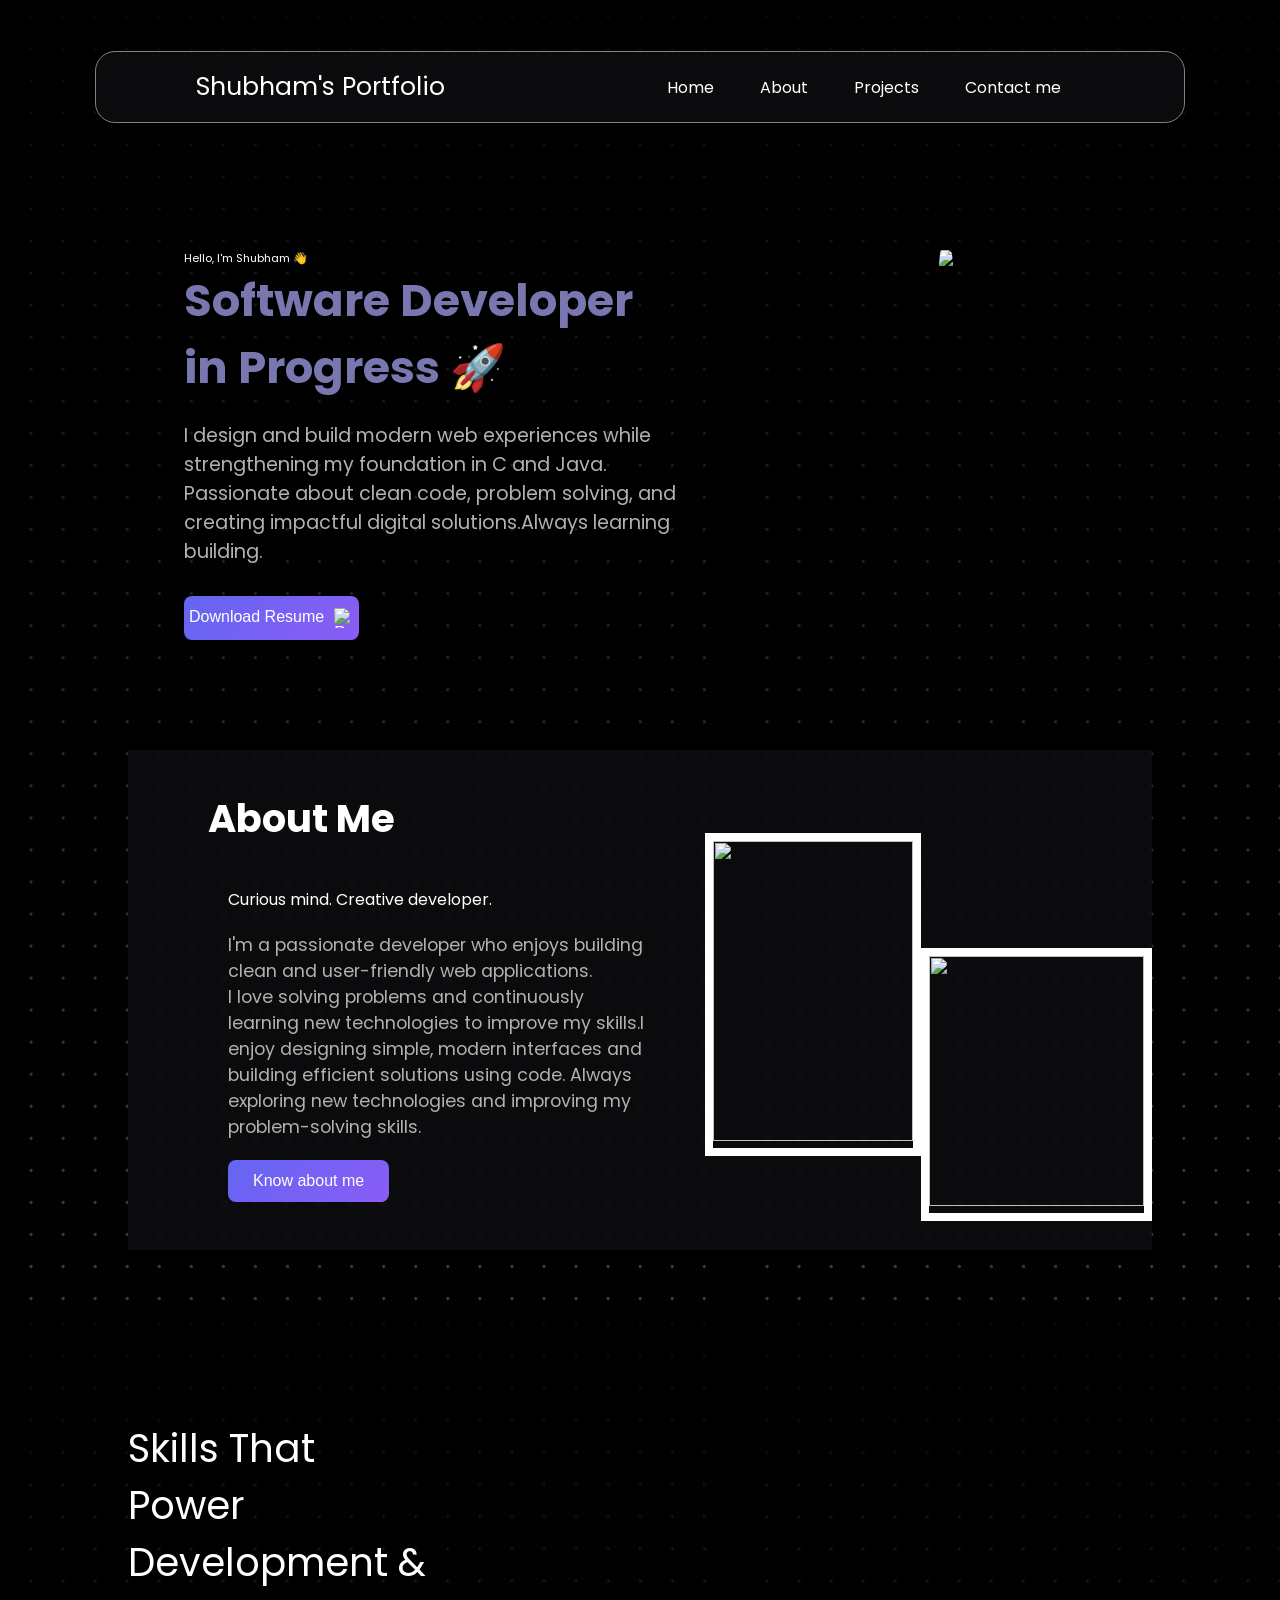
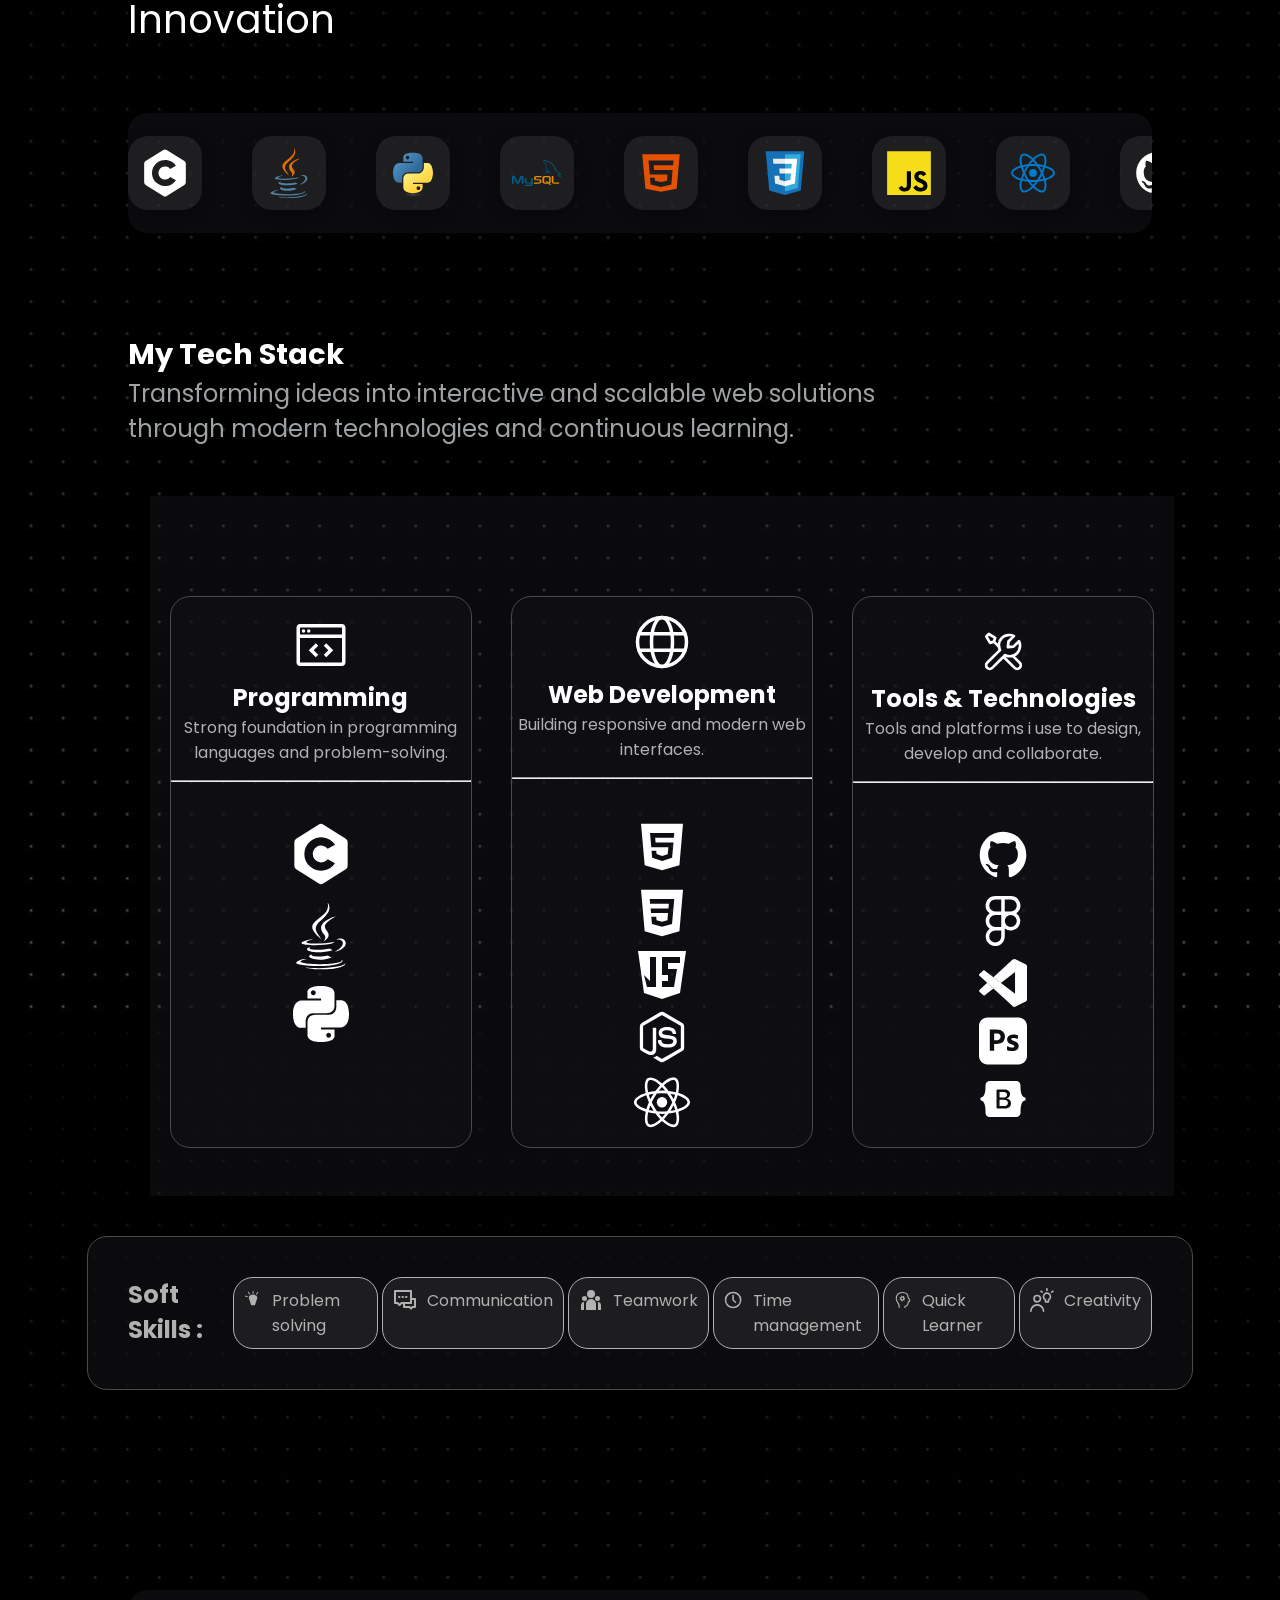
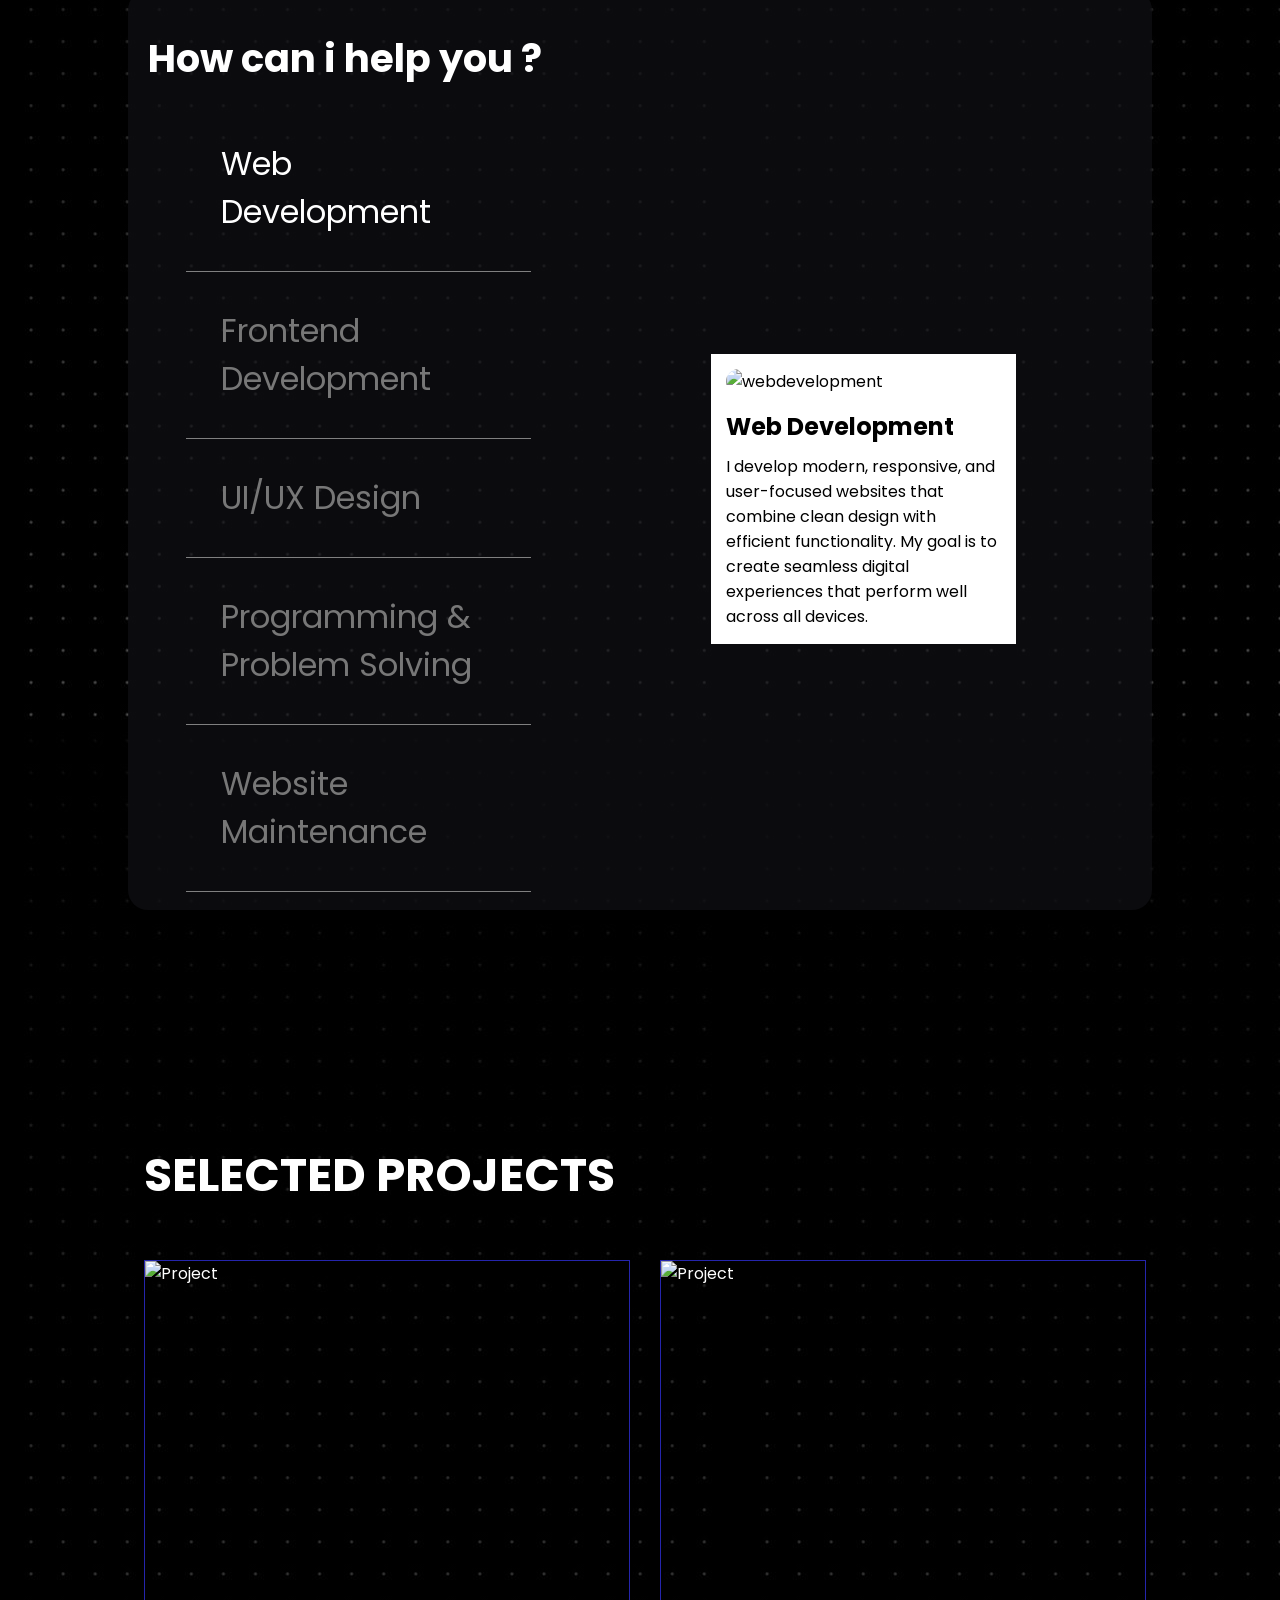
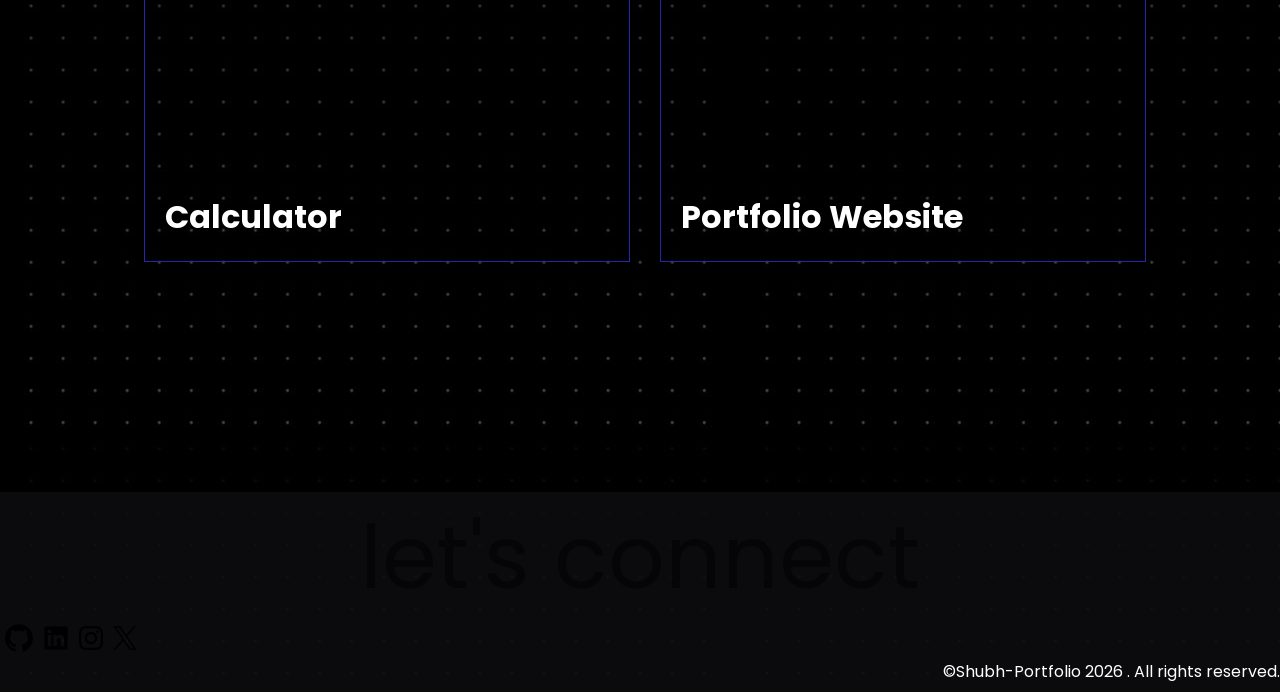
==== index.html @ 2db1d998 "Initial portfolio upload Added portfolio website files including HTML, CSS, JavaScript, images, proj" ====
<!DOCTYPE html>
<html lang="en">

<head>
    <meta charset="UTF-8">
    <meta name="viewport" content="width=device-width, initial-scale=1.0">
    <title>Shubh-Portfolio</title>
    <link rel="icon" type="image/x-icon" href="about_pic.png.jpeg" style="border-radius: 50%;">
    <link rel="preconnect" href="https://fonts.googleapis.com">
    <link rel="preconnect" href="https://fonts.gstatic.com" crossorigin>
    <link
        href="https://fonts.googleapis.com/css2?family=Cinzel:wght@400..900&family=Poppins:wght@400;700&family=Source+Code+Pro:ital,wght@0,200..900;1,200..900&display=swap"
        rel="stylesheet">
    <link rel="stylesheet" href="style.css">
    <script src="function.js"></script>
</head>

<body>
    <header>
        <nav>
            <div class="left">Shubham's Portfolio</div>
            <div class="right">
                <ul>
                    <li><a href="index.html">Home</a></li>
                    <li><a href="about.html">About</a></li>
                    <li><a href="index.html#projects">Projects</a></li>
                    <li><a href="contact_page.html">Contact me</a></li>
                </ul>

            </div>
        </nav>
    </header>
    <main>
        <section class="firstSection ">
            <div class="leftSection">
                <div class="signeture">Hello, I'm Shubham 👋</div>
                <div class="heading"><b>Software Developer in Progress 🚀</b></div>
                <div class="text">I design and build modern web experiences while strengthening my foundation in C and
                    Java.
                    Passionate about clean code, problem solving, and creating impactful digital solutions.Always
                    learning building.
                </div>
                <div>
                    <a href="Shubham Deep Kabi_Curriculum vitae.pdf" download class="resume-btn">                   
                    <div class="button"><button>Download Resume
                            <image src="assets/downlod.png" alt="Resume" style="height: 20px; width: 20px; margin-left: 10px;">
                        </button> </div></a>
                </div>
            </div>
            <div class="rightSection"><img src="assets/my pic.jpg" style="height: 300px; width: auto;">
            </div>

        </section>
        <section class="secondSection">
            <div class="leftsection2">
                <div class="About"><b>About Me</b></div>
                <div class="text1">Curious mind. Creative developer.</div>
                <div class="text2">I'm a passionate developer who enjoys building clean and user-friendly web
                    applications.<br>I love solving problems and continuously learning new technologies to improve my
                    skills.I enjoy designing simple, modern interfaces and building efficient solutions using code.
                    Always exploring new technologies and improving my problem-solving skills.
                </div>
                <div>
                    <div class="button2"><button><a href="about.html">Know about me</a></button></div>
                </div>
            </div>
            <div class="rightsection2">
                <div class="img">
                    <div class="img1">
                        <img src="assets/about 1.jpeg" style="height: 300px; width:200px;">
                    </div>
                    <div class="img2">
                        <img src="assets/about2.jpeg" style="height: 250px; width:215px;">
                    </div>
                </div>
            </div>
        </section>
        <section class="thirdSection">

            <div class="upper">
                Skills That Power Development & Innovation
            </div>
            <div class="skills">
                <section class="scroll-section">

                    <div class="scroll-track" id="scrollTrack">
                        <svg xmlns="http://www.w3.org/2000/svg" width="1em" height="1em" viewBox="0 0 24 24">
                            <path d="M0 0h24v24H0z" fill="none" />
                            <path fill="currentColor" fill-rule="evenodd"
                                d="M11.199.914a1.5 1.5 0 0 1 1.602 0l8.5 5.369A1.5 1.5 0 0 1 22 7.55v8.898a1.5 1.5 0 0 1-.699 1.268l-8.5 5.368a1.5 1.5 0 0 1-1.602 0l-8.5-5.368A1.5 1.5 0 0 1 2 16.449V7.55a1.5 1.5 0 0 1 .699-1.268zm1.722 14.096a3.14 3.14 0 0 0 1.583-1.08l2.746 1.57a6.283 6.283 0 1 1 0-7l-2.746 1.57a3.142 3.142 0 1 0-1.583 4.94"
                                clip-rule="evenodd" />
                        </svg>

                        <svg xmlns="http://www.w3.org/2000/svg" width="15%" height="70%" viewBox="0 0 256 346">
                            <path fill="#5382a1"
                                d="M82.554 267.473s-13.198 7.675 9.393 10.272c27.369 3.122 41.356 2.675 71.517-3.034c0 0 7.93 4.972 19.003 9.279c-67.611 28.977-153.019-1.679-99.913-16.517m-8.262-37.814s-14.803 10.958 7.805 13.296c29.236 3.016 52.324 3.263 92.276-4.43c0 0 5.526 5.602 14.215 8.666c-81.747 23.904-172.798 1.885-114.296-17.532" />
                            <path fill="#e76f00"
                                d="M143.942 165.515c16.66 19.18-4.377 36.44-4.377 36.44s42.301-21.837 22.874-49.183c-18.144-25.5-32.059-38.172 43.268-81.858c0 0-118.238 29.53-61.765 94.6" />
                            <path fill="#5382a1"
                                d="M233.364 295.442s9.767 8.047-10.757 14.273c-39.026 11.823-162.432 15.393-196.714.471c-12.323-5.36 10.787-12.8 18.056-14.362c7.581-1.644 11.914-1.337 11.914-1.337c-13.705-9.655-88.583 18.957-38.034 27.15c137.853 22.356 251.292-10.066 215.535-26.195M88.9 190.48s-62.771 14.91-22.228 20.323c17.118 2.292 51.243 1.774 83.03-.89c25.978-2.19 52.063-6.85 52.063-6.85s-9.16 3.923-15.787 8.448c-63.744 16.765-186.886 8.966-151.435-8.183c29.981-14.492 54.358-12.848 54.358-12.848m112.605 62.942c64.8-33.672 34.839-66.03 13.927-61.67c-5.126 1.066-7.411 1.99-7.411 1.99s1.903-2.98 5.537-4.27c41.37-14.545 73.187 42.897-13.355 65.647c0 .001 1.003-.895 1.302-1.697" />
                            <path fill="#e76f00"
                                d="M162.439.371s35.887 35.9-34.037 91.101c-56.071 44.282-12.786 69.53-.023 98.377c-32.73-29.53-56.75-55.526-40.635-79.72C111.395 74.612 176.918 57.393 162.439.37" />
                            <path fill="#5382a1"
                                d="M95.268 344.665c62.199 3.982 157.712-2.209 159.974-31.64c0 0-4.348 11.158-51.404 20.018c-53.088 9.99-118.564 8.824-157.399 2.421c.001 0 7.95 6.58 48.83 9.201" />
                        </svg>
                        <svg xmlns="http://www.w3.org/2000/svg" width="15%" height="70%" viewBox="0 0 128 128">
                            <linearGradient id="SVGtryZab8W" x1="70.252" x2="170.659" y1="1237.476" y2="1151.089"
                                gradientTransform="matrix(.563 0 0 -.568 -29.215 707.817)"
                                gradientUnits="userSpaceOnUse">
                                <stop offset="0" stop-color="#5a9fd4" />
                                <stop offset="1" stop-color="#306998" />
                            </linearGradient>
                            <linearGradient id="SVGe9yX9dAA" x1="209.474" x2="173.62" y1="1098.811" y2="1149.537"
                                gradientTransform="matrix(.563 0 0 -.568 -29.215 707.817)"
                                gradientUnits="userSpaceOnUse">
                                <stop offset="0" stop-color="#ffd43b" />
                                <stop offset="1" stop-color="#ffe873" />
                            </linearGradient>
                            <path fill="url(#SVGtryZab8W)"
                                d="M63.391 1.988c-4.222.02-8.252.379-11.8 1.007c-10.45 1.846-12.346 5.71-12.346 12.837v9.411h24.693v3.137H29.977c-7.176 0-13.46 4.313-15.426 12.521c-2.268 9.405-2.368 15.275 0 25.096c1.755 7.311 5.947 12.519 13.124 12.519h8.491V67.234c0-8.151 7.051-15.34 15.426-15.34h24.665c6.866 0 12.346-5.654 12.346-12.548V15.833c0-6.693-5.646-11.72-12.346-12.837c-4.244-.706-8.645-1.027-12.866-1.008M50.037 9.557c2.55 0 4.634 2.117 4.634 4.721c0 2.593-2.083 4.69-4.634 4.69c-2.56 0-4.633-2.097-4.633-4.69c-.001-2.604 2.073-4.721 4.633-4.721"
                                transform="translate(0 10.26)" />
                            <path fill="url(#SVGe9yX9dAA)"
                                d="M91.682 28.38v10.966c0 8.5-7.208 15.655-15.426 15.655H51.591c-6.756 0-12.346 5.783-12.346 12.549v23.515c0 6.691 5.818 10.628 12.346 12.547c7.816 2.297 15.312 2.713 24.665 0c6.216-1.801 12.346-5.423 12.346-12.547v-9.412H63.938v-3.138h37.012c7.176 0 9.852-5.005 12.348-12.519c2.578-7.735 2.467-15.174 0-25.096c-1.774-7.145-5.161-12.521-12.348-12.521h-9.268zM77.809 87.927c2.561 0 4.634 2.097 4.634 4.692c0 2.602-2.074 4.719-4.634 4.719c-2.55 0-4.633-2.117-4.633-4.719c0-2.595 2.083-4.692 4.633-4.692"
                                transform="translate(0 10.26)" />
                            <radialGradient id="SVGda693d3X" cx="1825.678" cy="444.45" r="26.743"
                                gradientTransform="matrix(0 -.24 -1.055 0 532.979 557.576)"
                                gradientUnits="userSpaceOnUse">
                                <stop offset="0" stop-color="#b8b8b8" stop-opacity="0.498" />
                                <stop offset="1" stop-color="#7f7f7f" stop-opacity="0" />
                            </radialGradient>
                            <path fill="url(#SVGda693d3X)"
                                d="M97.309 119.597c0 3.543-14.816 6.416-33.091 6.416c-18.276 0-33.092-2.873-33.092-6.416s14.815-6.417 33.092-6.417c18.275 0 33.091 2.872 33.091 6.417"
                                opacity="0.444" />
                        </svg>
                        <svg xmlns="http://www.w3.org/2000/svg" width="15%" height="70%" viewBox="0 0 128 128">
                            <path fill="#00618a"
                                d="M0 91.313h4.242V74.566l6.566 14.598c.773 1.77 1.832 2.391 3.914 2.391s3.098-.621 3.871-2.391l6.566-14.598v16.746h4.242V74.594c0-1.633-.652-2.422-2-2.828c-3.223-1.004-5.383-.137-6.363 2.039l-6.441 14.41l-6.238-14.41c-.937-2.176-3.14-3.043-6.359-2.039c-1.348.406-2 1.195-2 2.828zM32.93 77.68h4.238v9.227c-.039.5.16 1.676 2.484 1.715h9.223V77.633h4.25c.02 0-.008 14.984-.008 15.047c.023 3.695-4.582 4.496-6.707 4.559H33.02v-2.852l13.414-.004c2.73-.285 2.406-1.645 2.406-2.098v-1.113h-9.012c-4.195-.039-6.863-1.871-6.898-3.977c-.004-.191.09-9.422 0-9.516zm0 0" />
                            <path fill="#e48e00"
                                d="M56.391 91.313h12.195c1.426 0 2.813-.301 3.914-.816c1.836-.84 2.73-1.984 2.73-3.48v-3.098c0-1.223-1.016-2.367-3.016-3.125c-1.059-.41-2.367-.625-3.629-.625h-5.141c-1.711 0-2.527-.516-2.73-1.656c-.039-.137-.039-.246-.039-.383V76.2c0-.109 0-.219.039-.355c.203-.867.652-1.113 2.16-1.25l.41-.027h12.109v-2.824H63.488c-1.711 0-2.609.109-3.426.352c-2.527.789-3.629 2.039-3.629 4.215v2.473c0 1.902 2.16 3.535 5.789 3.914l1.223.055h4.406c.164 0 .324 0 .449.027c1.344.109 1.914.355 2.324.844c.211.195.332.473.324.758v2.477c0 .297-.203.68-.609 1.004c-.367.328-.98.543-1.793.598l-.449.027H56.391zm45.297-4.922c0 2.91 2.164 4.539 6.523 4.867l1.227.055h11.051v-2.828h-11.133c-2.488 0-3.426-.625-3.426-2.121V71.738h-4.238V86.39zm-23.75.148V76.457c0-2.559 1.801-4.113 5.355-4.602a8 8 0 0 1 1.145-.082h8.047c.41 0 .777.027 1.188.082c3.555.488 5.352 2.043 5.352 4.602v10.082c0 2.078-.762 3.188-2.523 3.914l4.18 3.77h-4.926l-3.379-3.051l-3.402.215H84.44a9.2 9.2 0 0 1-2.492-.352c-2.699-.734-4.008-2.152-4.008-4.496zm4.578-.246c0 .137.039.273.082.438c.246 1.172 1.348 1.824 3.023 1.824h3.852l-3.539-3.195h4.926l3.086 2.789c.57-.305.941-.766 1.074-1.363c.039-.137.039-.273.039-.41v-9.668c0-.109 0-.246-.039-.383c-.246-1.09-1.348-1.715-2.984-1.715h-6.414c-1.879 0-3.105.816-3.105 2.098zm0 0" />
                            <path fill="#00618a"
                                d="M124.219 67.047c-2.605-.07-4.598.172-6.301.891c-.484.203-1.258.207-1.336.813c.266.281.309.699.52 1.039c.406.66 1.094 1.539 1.707 2l2.074 1.484c1.273.777 2.699 1.223 3.93 2c.723.461 1.441 1.039 2.148 1.559c.348.254.582.656 1.039.816v-.074c-.238-.305-.301-.723-.52-1.039l-.965-.965c-.941-1.25-2.137-2.348-3.41-3.262c-1.016-.727-3.281-1.711-3.707-2.891l-.074-.074c.719-.078 1.563-.34 2.223-.516c1.117-.301 2.113-.223 3.262-.52l1.559-.449v-.293c-.582-.598-.996-1.387-1.633-1.93c-1.656-1.41-3.469-2.824-5.336-4.004c-1.035-.652-2.312-1.074-3.41-1.629c-.367-.187-1.016-.281-1.262-.594c-.574-.734-.887-1.664-1.332-2.52l-2.668-5.633c-.562-1.285-.93-2.555-1.633-3.707c-3.363-5.535-6.988-8.875-12.602-12.156c-1.191-.699-2.633-.973-4.148-1.332l-2.449-.148c-.496-.211-1.012-.82-1.48-1.113c-1.859-1.176-6.629-3.73-8.008-.371c-.867 2.121 1.301 4.191 2.078 5.266c.543.754 1.242 1.598 1.629 2.445c.258.555.301 1.113.52 1.703c.539 1.453 1.008 3.031 1.707 4.375c.352.68.738 1.395 1.184 2c.273.371.742.539.816 1.113c-.457.641-.484 1.633-.742 2.445c-1.16 3.652-.723 8.191.965 10.898c.516.828 1.734 2.609 3.41 1.926c1.465-.598 1.137-2.445 1.555-4.078c.098-.367.039-.641.223-.887v.074l1.336 2.668c.988 1.59 2.738 3.25 4.223 4.371c.773.582 1.379 1.59 2.375 1.93V68.6h-.074c-.195-.297-.496-.422-.742-.664c-.582-.57-1.227-1.277-1.703-1.93c-1.352-1.832-2.547-3.84-3.633-5.93c-.52-.996-.973-2.098-1.41-3.113c-.168-.391-.164-.984-.516-1.184c-.48.742-1.187 1.344-1.559 2.223c-.594 1.402-.668 3.117-.891 4.891l-.148.074c-1.031-.25-1.395-1.312-1.777-2.223c-.973-2.305-1.152-6.02-.297-8.672c.219-.687 1.219-2.852.813-3.484c-.191-.633-.828-1-1.184-1.484a11.7 11.7 0 0 1-1.187-2.074c-.793-1.801-1.164-3.816-2-5.633c-.398-.871-1.074-1.75-1.629-2.523c-.617-.855-1.305-1.484-1.781-2.52c-.168-.367-.398-.957-.148-1.336c.078-.254.195-.359.445-.441c.43-.332 1.629.109 2.074.293c1.191.496 2.184.965 3.191 1.633c.48.32.969.941 1.555 1.113h.668c1.043.238 2.211.07 3.188.367c1.723.523 3.27 1.34 4.668 2.227c4.273 2.695 7.766 6.535 10.156 11.117c.387.738.551 1.441.891 2.223c.684 1.578 1.543 3.203 2.223 4.746s1.34 3.094 2.297 4.375c.504.672 2.453 1.031 3.336 1.406c.621.262 1.637.535 2.223.891c1.125.676 2.211 1.48 3.266 2.223c.523.375 2.141 1.188 2.223 1.855zM91.082 38.805a5.3 5.3 0 0 0-1.332.148v.074h.074c.258.535.715.879 1.035 1.336l.742 1.555l.074-.07c.461-.324.668-.844.668-1.633c-.187-.195-.211-.437-.371-.668c-.211-.309-.621-.48-.891-.742zm0 0" />
                        </svg>
                        <svg xmlns="http://www.w3.org/2000/svg" width="15%" height="80%" viewBox="0 0 32 32">
                            <path fill="#e65100"
                                d="m4 4l2 22l10 2l10-2l2-22Zm19.72 7H11.28l.29 3h11.86l-.802 9.335L15.99 25l-6.635-1.646L8.93 19h3.02l.19 2l3.86.77l3.84-.77l.29-4H8.84L8 8h16Z" />
                        </svg>
                        <svg xmlns="http://www.w3.org/2000/svg" width="15%" height="80%" viewBox="0 0 32 32">
                            <path fill="#1572b6" d="M5.902 27.201L3.656 2h24.688l-2.249 25.197L15.985 30z" />
                            <path fill="#33a9dc" d="m16 27.858l8.17-2.265l1.922-21.532H16z" />
                            <path fill="#fff" d="M16 13.191h4.09l.282-3.165H16V6.935h7.75l-.074.829l-.759 8.518H16z" />
                            <path fill="#ebebeb"
                                d="m16.019 21.218l-.014.004l-3.442-.93l-.22-2.465H9.24l.433 4.853l6.331 1.758l.015-.004z" />
                            <path fill="#fff"
                                d="m19.827 16.151l-.372 4.139l-3.447.93v3.216l6.336-1.756l.047-.522l.537-6.007z" />
                            <path fill="#ebebeb"
                                d="M16.011 6.935v3.091H8.545l-.062-.695l-.141-1.567l-.074-.829zM16 13.191v3.091h-3.399l-.062-.695l-.14-1.567l-.074-.829z" />
                        </svg>
                        <svg xmlns="http://www.w3.org/2000/svg" width="15%" height="80%" viewBox="0 0 32 32">
                            <path fill="#f5de19" d="M2 2h28v28H2z" />
                            <path
                                d="M20.809 23.875a2.87 2.87 0 0 0 2.6 1.6c1.09 0 1.787-.545 1.787-1.3c0-.9-.716-1.222-1.916-1.747l-.658-.282c-1.9-.809-3.16-1.822-3.16-3.964c0-1.973 1.5-3.476 3.853-3.476a3.89 3.89 0 0 1 3.742 2.107L25 18.128A1.79 1.79 0 0 0 23.311 17a1.145 1.145 0 0 0-1.259 1.128c0 .789.489 1.109 1.618 1.6l.658.282c2.236.959 3.5 1.936 3.5 4.133c0 2.369-1.861 3.667-4.36 3.667a5.06 5.06 0 0 1-4.795-2.691Zm-9.295.228c.413.733.789 1.353 1.693 1.353c.864 0 1.41-.338 1.41-1.653v-8.947h2.631v8.982c0 2.724-1.6 3.964-3.929 3.964a4.085 4.085 0 0 1-3.947-2.4Z" />
                        </svg>
                        <svg xmlns="http://www.w3.org/2000/svg" width="15%" height="80%" viewBox="0 0 32 32">
                            <circle cx="16" cy="15.974" r="2.5" fill="#007acc" />
                            <path fill="#007acc"
                                d="M16 21.706a28.4 28.4 0 0 1-8.88-1.2a11.3 11.3 0 0 1-3.657-1.958A3.54 3.54 0 0 1 2 15.974c0-1.653 1.816-3.273 4.858-4.333A28.8 28.8 0 0 1 16 10.293a28.7 28.7 0 0 1 9.022 1.324a11.4 11.4 0 0 1 3.538 1.866A3.4 3.4 0 0 1 30 15.974c0 1.718-2.03 3.459-5.3 4.541a28.8 28.8 0 0 1-8.7 1.191m0-10.217a28 28 0 0 0-8.749 1.282c-2.8.977-4.055 2.313-4.055 3.2c0 .928 1.349 2.387 4.311 3.4A27.2 27.2 0 0 0 16 20.51a27.6 27.6 0 0 0 8.325-1.13C27.4 18.361 28.8 16.9 28.8 15.974a2.33 2.33 0 0 0-1.01-1.573a10.2 10.2 0 0 0-3.161-1.654A27.5 27.5 0 0 0 16 11.489" />
                            <path fill="#007acc"
                                d="M10.32 28.443a2.64 2.64 0 0 1-1.336-.328c-1.432-.826-1.928-3.208-1.327-6.373a28.8 28.8 0 0 1 3.4-8.593a28.7 28.7 0 0 1 5.653-7.154a11.4 11.4 0 0 1 3.384-2.133a3.4 3.4 0 0 1 2.878 0c1.489.858 1.982 3.486 1.287 6.859a28.8 28.8 0 0 1-3.316 8.133a28.4 28.4 0 0 1-5.476 7.093a11.3 11.3 0 0 1-3.523 2.189a4.9 4.9 0 0 1-1.624.307m1.773-14.7a28 28 0 0 0-3.26 8.219c-.553 2.915-.022 4.668.75 5.114c.8.463 2.742.024 5.1-2.036a27.2 27.2 0 0 0 5.227-6.79a27.6 27.6 0 0 0 3.181-7.776c.654-3.175.089-5.119-.713-5.581a2.33 2.33 0 0 0-1.868.089A10.2 10.2 0 0 0 17.5 6.9a27.5 27.5 0 0 0-5.4 6.849Z" />
                            <path fill="#007acc"
                                d="M21.677 28.456c-1.355 0-3.076-.82-4.868-2.361a28.8 28.8 0 0 1-5.747-7.237a28.7 28.7 0 0 1-3.374-8.471a11.4 11.4 0 0 1-.158-4A3.4 3.4 0 0 1 8.964 3.9c1.487-.861 4.01.024 6.585 2.31a28.8 28.8 0 0 1 5.39 6.934a28.4 28.4 0 0 1 3.41 8.287a11.3 11.3 0 0 1 .137 4.146a3.54 3.54 0 0 1-1.494 2.555a2.6 2.6 0 0 1-1.315.324m-9.58-10.2a28 28 0 0 0 5.492 6.929c2.249 1.935 4.033 2.351 4.8 1.9c.8-.465 1.39-2.363.782-5.434A27.2 27.2 0 0 0 19.9 13.74a27.6 27.6 0 0 0-5.145-6.64c-2.424-2.152-4.39-2.633-5.191-2.169a2.33 2.33 0 0 0-.855 1.662a10.2 10.2 0 0 0 .153 3.565a27.5 27.5 0 0 0 3.236 8.1Z" />
                        </svg>

                        <svg xmlns="http://www.w3.org/2000/svg" width="15%" height="80%" viewBox="0 0 24 24">
                            <path fill="currentColor"
                                d="M12 2A10 10 0 0 0 2 12c0 4.42 2.87 8.17 6.84 9.5c.5.08.66-.23.66-.5v-1.69c-2.77.6-3.36-1.34-3.36-1.34c-.46-1.16-1.11-1.47-1.11-1.47c-.91-.62.07-.6.07-.6c1 .07 1.53 1.03 1.53 1.03c.87 1.52 2.34 1.07 2.91.83c.09-.65.35-1.09.63-1.34c-2.22-.25-4.55-1.11-4.55-4.92c0-1.11.38-2 1.03-2.71c-.1-.25-.45-1.29.1-2.64c0 0 .84-.27 2.75 1.02c.79-.22 1.65-.33 2.5-.33s1.71.11 2.5.33c1.91-1.29 2.75-1.02 2.75-1.02c.55 1.35.2 2.39.1 2.64c.65.71 1.03 1.6 1.03 2.71c0 3.82-2.34 4.66-4.57 4.91c.36.31.69.92.69 1.85V21c0 .27.16.59.67.5C19.14 20.16 22 16.42 22 12A10 10 0 0 0 12 2" />
                        </svg>
                        <svg xmlns="http://www.w3.org/2000/svg" width="15%" height="70%" viewBox="0 0 32 32">
                            <path d="M0 0h32v32H0z" fill="none" />
                            <path fill="#8bc34a"
                                d="M16 20.003v2h4a2 2 0 0 0 2-2v-2a2 2 0 0 0-2-2h-2v-2h4v-2h-4a2 2 0 0 0-2 2v2a2 2 0 0 0 2 2h2v2Z" />
                            <path fill="#8bc34a"
                                d="m16 3.003l-12 7v14l4 2h6v-13.5a.5.5 0 0 0-.5-.5h-1a.5.5 0 0 0-.5.5v11.5H8l-2-1.034V11.15l10-5.833l10 5.833v11.703l-10 5.833l-1.745-1.022L13 29.253l3 1.75l12-7v-14Z" />
                        </svg>

                        <svg xmlns="http://www.w3.org/2000/svg" width="15%" height="7p0%" viewBox="0 0 128 128">
                            <mask id="SVGescYAbDI" width="128" height="128" x="0" y="0" maskUnits="userSpaceOnUse"
                                style="mask-type:alpha">
                                <path fill="#fff" fill-rule="evenodd"
                                    d="M90.767 127.126a7.97 7.97 0 0 0 6.35-.244l26.353-12.681a8 8 0 0 0 4.53-7.209V21.009a8 8 0 0 0-4.53-7.21L97.117 1.12a7.97 7.97 0 0 0-9.093 1.548l-50.45 46.026L15.6 32.013a5.33 5.33 0 0 0-6.807.302l-7.048 6.411a5.335 5.335 0 0 0-.006 7.888L20.796 64L1.74 81.387a5.336 5.336 0 0 0 .006 7.887l7.048 6.411a5.33 5.33 0 0 0 6.807.303l21.974-16.68l50.45 46.025a8 8 0 0 0 2.743 1.793Zm5.252-92.183L57.74 64l38.28 29.058V34.943Z"
                                    clip-rule="evenodd" />
                            </mask>
                            <g mask="url(#SVGescYAbDI)">
                                <path fill="#0065a9"
                                    d="M123.471 13.82L97.097 1.12A7.97 7.97 0 0 0 88 2.668L1.662 81.387a5.333 5.333 0 0 0 .006 7.887l7.052 6.411a5.33 5.33 0 0 0 6.811.303l103.971-78.875c3.488-2.646 8.498-.158 8.498 4.22v-.306a8 8 0 0 0-4.529-7.208Z" />
                                <g filter="url(#SVGUBw6ic8w)">
                                    <path fill="#007acc"
                                        d="m123.471 114.181l-26.374 12.698A7.97 7.97 0 0 1 88 125.333L1.662 46.613a5.333 5.333 0 0 1 .006-7.887l7.052-6.411a5.33 5.33 0 0 1 6.811-.303l103.971 78.874c3.488 2.647 8.498.159 8.498-4.219v.306a8 8 0 0 1-4.529 7.208" />
                                </g>
                                <g filter="url(#SVGg9RgH3Uo)">
                                    <path fill="#1f9cf0"
                                        d="M97.098 126.882A7.98 7.98 0 0 1 88 125.333c2.952 2.952 8 .861 8-3.314V5.98c0-4.175-5.048-6.266-8-3.313a7.98 7.98 0 0 1 9.098-1.549L123.467 13.8A8 8 0 0 1 128 21.01v85.982a8 8 0 0 1-4.533 7.21z" />
                                </g>
                                <path fill="url(#SVGpqCa3cMW)" fill-rule="evenodd"
                                    d="M90.69 127.126a7.97 7.97 0 0 0 6.349-.244l26.353-12.681a8 8 0 0 0 4.53-7.21V21.009a8 8 0 0 0-4.53-7.21L97.039 1.12a7.97 7.97 0 0 0-9.093 1.548l-50.45 46.026l-21.974-16.68a5.33 5.33 0 0 0-6.807.302l-7.048 6.411a5.336 5.336 0 0 0-.006 7.888L20.718 64L1.662 81.386a5.335 5.335 0 0 0 .006 7.888l7.048 6.411a5.33 5.33 0 0 0 6.807.303l21.975-16.681l50.45 46.026a8 8 0 0 0 2.742 1.793m5.252-92.184L57.662 64l38.28 29.057z"
                                    clip-rule="evenodd" opacity="0.25" />
                            </g>
                            <defs>
                                <filter id="SVGUBw6ic8w" width="144.744" height="113.408" x="-8.411" y="22.594"
                                    color-interpolation-filters="sRGB" filterUnits="userSpaceOnUse">
                                    <feFlood flood-opacity="0" result="BackgroundImageFix" />
                                    <feColorMatrix in="SourceAlpha" result="hardAlpha"
                                        values="0 0 0 0 0 0 0 0 0 0 0 0 0 0 0 0 0 0 127 0" />
                                    <feOffset />
                                    <feGaussianBlur stdDeviation="4.167" />
                                    <feColorMatrix values="0 0 0 0 0 0 0 0 0 0 0 0 0 0 0 0 0 0 0.25 0" />
                                    <feBlend in2="BackgroundImageFix" mode="overlay" result="effect1_dropShadow_1_36" />
                                    <feBlend in="SourceGraphic" in2="effect1_dropShadow_1_36" result="shape" />
                                </filter>
                                <filter id="SVGg9RgH3Uo" width="56.667" height="144.007" x="79.667" y="-8.004"
                                    color-interpolation-filters="sRGB" filterUnits="userSpaceOnUse">
                                    <feFlood flood-opacity="0" result="BackgroundImageFix" />
                                    <feColorMatrix in="SourceAlpha" result="hardAlpha"
                                        values="0 0 0 0 0 0 0 0 0 0 0 0 0 0 0 0 0 0 127 0" />
                                    <feOffset />
                                    <feGaussianBlur stdDeviation="4.167" />
                                    <feColorMatrix values="0 0 0 0 0 0 0 0 0 0 0 0 0 0 0 0 0 0 0.25 0" />
                                    <feBlend in2="BackgroundImageFix" mode="overlay" result="effect1_dropShadow_1_36" />
                                    <feBlend in="SourceGraphic" in2="effect1_dropShadow_1_36" result="shape" />
                                </filter>
                                <linearGradient id="SVGpqCa3cMW" x1="63.922" x2="63.922" y1=".33" y2="127.67"
                                    gradientUnits="userSpaceOnUse">
                                    <stop stop-color="#fff" />
                                    <stop offset="1" stop-color="#fff" stop-opacity="0" />
                                </linearGradient>
                            </defs>
                        </svg>
                        <svg xmlns="http://www.w3.org/2000/svg" width="15%" height="80%" viewBox="0 0 32 32">
                            <path fill="#f4511e" d="M12 4h4v8h-4a4 4 0 0 1-4-4a4 4 0 0 1 4-4" />
                            <path fill="#ff8a65" d="M20 12h-4V4h4a4 4 0 0 1 4 4a4 4 0 0 1-4 4" />
                            <rect width="8" height="8" x="16" y="12" fill="#29b6f6" rx="4"
                                transform="rotate(180 20 16)" />
                            <path fill="#7c4dff" d="M12 12h4v8h-4a4 4 0 0 1-4-4a4 4 0 0 1 4-4" />
                            <path fill="#00e676" d="M12 20h4v4a4 4 0 0 1-4 4a4 4 0 0 1-4-4a4 4 0 0 1 4-4" />
                        </svg>
                        <svg xmlns="http://www.w3.org/2000/svg" width="15%" height="80%" viewBox="0 0 128 128">
                            <path fill="#001e36"
                                d="M22.667 1.6h82.666C117.867 1.6 128 11.733 128 24.267v79.466c0 12.534-10.133 22.667-22.667 22.667H22.667C10.133 126.4 0 116.267 0 103.733V24.267C0 11.733 10.133 1.6 22.667 1.6" />
                            <path fill="#31a8ff"
                                d="M45.867 33.333c-1.6 0-3.2 0-4.853.054c-1.654.053-3.201.053-4.641.107c-1.44.053-2.773.053-4.053.106c-1.227.053-2.08.053-2.987.053c-.373 0-.533.213-.533.587v54.88c0 .48.213.694.64.694h10.347c.373-.054.64-.374.586-.747v-17.12c1.013 0 1.76 0 2.294.053c.533.053 1.386.053 2.666.053c4.374 0 8.374-.48 12-1.813c3.467-1.28 6.454-3.52 8.587-6.507q3.2-4.48 3.2-11.36c0-2.4-.426-4.693-1.226-6.933A17 17 0 0 0 64 39.36a19.05 19.05 0 0 0-7.147-4.374c-2.987-1.12-6.613-1.653-10.986-1.653m1.19 10.505c1.9.036 3.75.368 5.476 1.068c1.547.587 2.827 1.654 3.734 3.04a8.8 8.8 0 0 1 1.227 4.748c0 2.346-.534 4.16-1.654 5.493c-1.174 1.333-2.667 2.347-4.373 2.827c-1.974.64-4.054.959-6.134.959h-2.827c-.64 0-1.332-.053-2.079-.106v-17.92c.373-.054 1.12-.107 2.187-.053c1.013-.054 2.239-.054 3.626-.054q.41-.01.817-.002m44.73 2.723c-3.787 0-6.934.586-9.44 1.866c-2.293 1.067-4.267 2.773-5.6 4.906c-1.173 1.974-1.814 4.16-1.814 6.454a11.45 11.45 0 0 0 1.227 5.44a13.8 13.8 0 0 0 4.054 4.533a32.6 32.6 0 0 0 7.573 3.84c2.613 1.013 4.373 1.813 5.227 2.506c.853.694 1.28 1.387 1.28 2.134c0 .96-.587 1.867-1.44 2.24c-.96.48-2.4.747-4.427.747c-2.133 0-4.267-.267-6.294-.8a22.8 22.8 0 0 1-6.613-2.613c-.16-.107-.32-.16-.48-.053c-.16.106-.213.319-.213.479v9.28c-.053.427.213.8.587 1.013a21.5 21.5 0 0 0 5.44 1.707c2.4.48 4.799.693 7.252.693c3.84 0 7.041-.586 9.654-1.706c2.4-.96 4.48-2.613 5.973-4.747a12.4 12.4 0 0 0 2.08-7.093a11.5 11.5 0 0 0-1.226-5.493c-1.014-1.814-2.454-3.307-4.214-4.427a38.6 38.6 0 0 0-8.213-3.894a49 49 0 0 1-3.787-1.76c-.693-.373-1.333-.853-1.813-1.44c-.32-.427-.533-.906-.533-1.386s.16-1.013.426-1.44c.374-.533.96-.907 1.653-1.067c1.014-.266 2.134-.427 3.2-.374c2.027 0 4 .267 5.974.694c1.814.373 3.52.96 5.12 1.814c.213.106.48.106.96 0a.66.66 0 0 0 .267-.534v-8.693c0-.214-.054-.427-.107-.64c-.107-.213-.32-.427-.533-.48A18.8 18.8 0 0 0 98.4 47.04a46 46 0 0 0-6.613-.48z" />
                        </svg>
                        <svg xmlns="http://www.w3.org/2000/svg" width="5%" height="90%" viewBox="0 0 128 128">
                            <path d="M0 0h128v128H0z" fill="none" />
                            <defs>
                                <linearGradient id="SVGog8GhbrR" x1="76.079" x2="523.48" y1="10.798" y2="365.95"
                                    gradientTransform="translate(1.11 14.613)scale(.24566)"
                                    gradientUnits="userSpaceOnUse">
                                    <stop offset="0" stop-color="#9013fe" />
                                    <stop offset="1" stop-color="#6610f2" />
                                </linearGradient>
                                <linearGradient id="SVGgmyambZz" x1="193.51" x2="293.51" y1="109.74" y2="278.87"
                                    gradientTransform="translate(0 52)" gradientUnits="userSpaceOnUse">
                                    <stop offset="0" stop-color="#fff" />
                                    <stop offset="1" stop-color="#f1e5fc" />
                                </linearGradient>
                                <filter id="SVGljEujZNk" width="197" height="249" x="161.9" y="135.46"
                                    color-interpolation-filters="sRGB" filterUnits="userSpaceOnUse">
                                    <feFlood flood-opacity="0" result="BackgroundImageFix" />
                                    <feColorMatrix in="SourceAlpha"
                                        values="0 0 0 0 0 0 0 0 0 0 0 0 0 0 0 0 0 0 127 0" />
                                    <feOffset dy="4" />
                                    <feGaussianBlur stdDeviation="8" />
                                    <feColorMatrix values="0 0 0 0 0 0 0 0 0 0 0 0 0 0 0 0 0 0 0.15 0" />
                                    <feBlend in2="BackgroundImageFix" result="effect1_dropShadow" />
                                    <feBlend in="SourceGraphic" in2="effect1_dropShadow" result="shape" />
                                </filter>
                            </defs>
                            <path fill="url(#SVGog8GhbrR)"
                                d="M14.985 27.712c-.237-6.815 5.072-13.099 12.249-13.099h73.54c7.177 0 12.486 6.284 12.249 13.099c-.228 6.546.068 15.026 2.202 21.94c2.141 6.936 5.751 11.319 11.664 11.883v6.387c-5.913.564-9.523 4.947-11.664 11.883c-2.134 6.914-2.43 15.394-2.202 21.94c.237 6.815-5.072 13.098-12.249 13.098h-73.54c-7.177 0-12.486-6.284-12.249-13.098c.228-6.546-.068-15.026-2.203-21.94c-2.14-6.935-5.76-11.319-11.673-11.883v-6.387c5.913-.563 9.533-4.947 11.673-11.883c2.135-6.914 2.43-15.394 2.203-21.94" />
                            <path fill="url(#SVGgmyambZz)"
                                d="M267.1 364.46c47.297 0 75.798-23.158 75.798-61.355c0-28.873-20.336-49.776-50.532-53.085v-1.203c22.185-3.609 39.594-24.211 39.594-47.219c0-32.783-25.882-54.138-65.322-54.138h-88.74v217zm-54.692-189.48h45.911c24.958 0 39.131 11.128 39.131 31.279c0 21.505-16.484 33.535-46.372 33.535h-38.67zm0 161.96v-71.431h45.602c32.661 0 49.608 12.03 49.608 35.49c0 23.459-16.484 35.941-47.605 35.941z"
                                filter="url(#SVGljEujZNk)" transform="translate(1.494 2.203)scale(.24566)" />
                        </svg>

                    </div>
                </section>
            </div>
        </section>
        <section class="s-1st">
            <div class=s-heading>
                <h1 class="skill-title">My Tech Stack</h1>
            </div>
            <div class="s-subheading">
                <p>
                    Transforming ideas into interactive and scalable web solutions through modern technologies and
                    continuous learning.
                </p>

            </div>
        </section>
        <section class="s-2nd">
            <div class="s-box1">
                <div class="program">
                    <svg xmlns="http://www.w3.org/2000/svg" width="3.5em" height="3.5em" viewBox="0 0 32 32">
                        <path d="M0 0h32v32H0z" fill="none" />
                        <path fill="currentColor"
                            d="m20.17 19l-2.59 2.59L19 23l4-4l-4-4l-1.42 1.41zm-8.34 0l2.59-2.59L13 15l-4 4l4 4l1.42-1.41z" />
                        <circle cx="9" cy="8" r="1" fill="currentColor" />
                        <circle cx="6" cy="8" r="1" fill="currentColor" />
                        <path fill="currentColor"
                            d="M28 4H4c-1.103 0-2 .898-2 2v20c0 1.103.897 2 2 2h24c1.103 0 2-.897 2-2V6c0-1.102-.897-2-2-2m0 2v4H4V6zM4 26V12h24v14z" />
                    </svg>
                    <h2>
                        Programming
                    </h2>
                    <p>
                        Strong foundation in programming languages and problem-solving.
                    </p>
                    <hr>
                </div>
                <div class="s-program">
                    <svg xmlns="http://www.w3.org/2000/svg" width="4em" height="4em" viewBox="0 0 24 24">
                        <path d="M0 0h24v24H0z" fill="none" />
                        <path fill="currentColor" fill-rule="evenodd"
                            d="M11.199.914a1.5 1.5 0 0 1 1.602 0l8.5 5.369A1.5 1.5 0 0 1 22 7.55v8.898a1.5 1.5 0 0 1-.699 1.268l-8.5 5.368a1.5 1.5 0 0 1-1.602 0l-8.5-5.368A1.5 1.5 0 0 1 2 16.449V7.55a1.5 1.5 0 0 1 .699-1.268zm1.722 14.096a3.14 3.14 0 0 0 1.583-1.08l2.746 1.57a6.283 6.283 0 1 1 0-7l-2.746 1.57a3.142 3.142 0 1 0-1.583 4.94"
                            clip-rule="evenodd" />
                    </svg>
                    <svg xmlns="http://www.w3.org/2000/svg" width="5em" height="5em" viewBox="0 0 24 24">
                        <path d="M0 0h24v24H0z" fill="none" />
                        <path fill="currentColor"
                            d="M15.347 14.228c.355-.258.904-.484.904-.484s-1.485.258-3 .42c-1.84.096-3.808.16-4.808 0C6.088 13.84 9.7 12.97 9.7 12.97s-1.42-.097-3.194.774c-2 .968 5.13 1.42 8.84.484m-3.29-1.29c-.775-1.678-3.26-3.13 0-5.679C16.088 4.033 13.991 2 13.991 2c.871 3.323-2.968 4.323-4.323 6.356c-.936 1.355.484 2.871 2.387 4.582m4.452-6.84s-6.872 1.742-3.582 5.484c.968 1.097-.258 2.098-.258 2.098s2.452-1.259 1.323-2.872c-1.032-1.484-1.871-2.226 2.517-4.71m-.226 10.518c-.032.032-.032.032-.032.096c5-1.322 3.194-4.678.774-3.807a.5.5 0 0 0-.323.258c.13-.032.258-.097.452-.129c1.13-.226 2.872 1.646-.871 3.582m1.807 2.452s.548.451-.646.806c-2.258.678-9.388.871-11.389.033c-.742-.323.646-.775 1.033-.872c.451-.096.677-.032.677-.032c-.774-.548-5.13 1.097-2.194 1.549c8.034 1.355 14.616-.517 12.519-1.484m-8.712-1.614c-3.032.872 1.872 2.646 5.776.968a7 7 0 0 1-1.097-.548c-1.775.355-2.55.355-4.13.193c-1.323-.16-.549-.613-.549-.613m7.034 3.808c-3.033.548-6.905.483-9.13.129c0 0 .451.355 2.806.548c3.582.226 9.13-.129 9.26-1.871c0 0-.226.71-2.936 1.194m-1.742-5.485c-2.323.451-3.678.451-5.356.258c-1.323-.13-.452-.774-.452-.774c-3.355 1.129 1.871 2.42 6.647 1c-.29-.097-.549-.258-.84-.484" />
                    </svg>
                    <svg xmlns="http://www.w3.org/2000/svg" width="3.5em" height="3.5em" viewBox="0 0 24 24">
                        <path d="M0 0h24v24H0z" fill="none" />
                        <g fill="none">
                            <g fill="currentColor" clip-path="url(#SVGXv8lpc2Y)">
                                <path
                                    d="M11.914 0C5.82 0 6.2 2.656 6.2 2.656l.007 2.752h5.814v.826H3.9S0 5.789 0 11.969s3.403 5.96 3.403 5.96h2.03v-2.867s-.109-3.42 3.35-3.42h5.766s3.24.052 3.24-3.148V3.202S18.28 0 11.913 0M8.708 1.85c.578 0 1.046.47 1.046 1.052c0 .581-.468 1.051-1.046 1.051s-1.046-.47-1.046-1.051c0-.582.467-1.052 1.046-1.052" />
                                <path
                                    d="M12.087 24c6.092 0 5.712-2.656 5.712-2.656l-.007-2.752h-5.814v-.826h8.123s3.9.445 3.9-5.735s-3.404-5.96-3.404-5.96h-2.03v2.867s.109 3.42-3.35 3.42H9.452s-3.24-.052-3.24 3.148v5.292S5.72 24 12.087 24m3.206-1.85c-.579 0-1.046-.47-1.046-1.052c0-.581.467-1.051 1.046-1.051c.578 0 1.046.47 1.046 1.051c0 .582-.468 1.052-1.046 1.052" />
                            </g>
                            <defs>
                                <clipPath id="SVGXv8lpc2Y">
                                    <path fill="#fff" d="M0 0h24v24H0z" />
                                </clipPath>
                            </defs>
                        </g>
                    </svg>
                </div>
            </div>
            <div class="s-box2">
                <div class="web-skill">
                    <svg xmlns="http://www.w3.org/2000/svg" width="3.5em" height="3.5em" viewBox="0 0 48 48">
                        <path d="M0 0h48v48H0z" fill="none" />
                        <g fill="none" stroke="currentColor" stroke-width="3">
                            <path stroke-linejoin="round" d="M3 24a21 21 0 1 0 42 0a21 21 0 1 0-42 0" />
                            <path stroke-linejoin="round" d="M15 24a9 21 0 1 1 18 0a9 21 0 1 1-18 0" />
                            <path stroke-linecap="round" d="M4.5 31h39m-39-14h39" />
                        </g>
                    </svg>

                    <h2>
                        Web Development
                    </h2>
                    <p>
                        Building responsive and modern web interfaces.
                    </p>
                    <hr>
                </div>
                <div class="s-web-skll">
                    <svg xmlns="http://www.w3.org/2000/svg" width="3.5em" height="3.5em" viewBox="0 0 24 24">
                        <path d="M0 0h24v24H0z" fill="none" />
                        <path fill="currentColor"
                            d="m3 2l1.578 17.824L12 22l7.467-2.175L21 2zm14.049 6.048H9.075l.172 2.016h7.697l-.626 6.565l-4.246 1.381l-4.281-1.455l-.288-2.932h2.024l.16 1.411l2.4.815l2.346-.763l.297-3.005H7.416l-.562-6.05h10.412z" />
                    </svg>
                    <svg xmlns="http://www.w3.org/2000/svg" width="3.5em" height="3.5em" viewBox="0 0 24 24">
                        <path d="M0 0h24v24H0z" fill="none" />
                        <path fill="currentColor"
                            d="m3 2l1.578 17.834L12 22l7.468-2.165L21 2zm13.3 14.722l-4.293 1.204H12l-4.297-1.204l-.297-3.167h2.108l.15 1.526l2.335.639l2.34-.64l.245-3.05h-7.27l-.187-2.006h7.64l.174-2.006H6.924l-.176-2.006h10.506z" />
                    </svg>
                    <svg xmlns="http://www.w3.org/2000/svg" width="3em" height="3em" viewBox="0 0 8 8">
                        <path d="M0 0h8v8H0z" fill="none" />
                        <path fill="currentColor"
                            d="m1 7l3 1l3-1l1-7H0m3 1v5H1.5L1 4l1 1V1m2 0h3v1H5v1h1.5L6 6H4V5h1V4H4" />
                    </svg>
                    <svg xmlns="http://www.w3.org/2000/svg" width="3.5em" height="3.5em" viewBox="0 0 24 24">
                        <path d="M0 0h24v24H0z" fill="none" />
                        <path fill="currentColor"
                            d="M11.174 22.555c.256.139.531.218.826.218s.59-.08.826-.178l7.848-4.572c.511-.297.826-.851.826-1.445V7.454c0-.593-.315-1.148-.826-1.444l-7.848-4.572a1.75 1.75 0 0 0-1.652 0L3.326 6.01A1.67 1.67 0 0 0 2.5 7.454v9.124c0 .594.315 1.148.826 1.445l2.065 1.188c1.003.494 1.358.494 1.81.494c1.475 0 2.32-.91 2.32-2.474V8.226a.24.24 0 0 0-.235-.237H8.283a.24.24 0 0 0-.236.237v9.005c0 .693-.728 1.386-1.889.792l-2.143-1.247c-.08-.04-.118-.138-.118-.218V7.435c0-.08.039-.179.118-.218l7.848-4.552c.058-.04.157-.04.235 0l7.849 4.552c.078.04.118.119.118.218v9.123c0 .1-.04.178-.118.218l-7.849 4.572c-.059.04-.157.04-.236 0L9.857 20.14c-.059-.04-.138-.06-.197-.02c-.55.317-.649.356-1.18.534c-.118.04-.314.119.079.337zm-.885-8.985c0 1.346.708 2.929 4.15 2.929c2.478 0 3.914-.99 3.914-2.731c0-1.702-1.141-2.158-3.56-2.474c-2.44-.317-2.695-.495-2.695-1.069c0-.475.217-1.108 2.026-1.108c1.613 0 2.222.356 2.459 1.444a.23.23 0 0 0 .216.179h1.042c.06 0 .118-.04.158-.08a.3.3 0 0 0 .059-.178c-.157-1.9-1.396-2.77-3.914-2.77c-2.242 0-3.58.95-3.58 2.553c0 1.721 1.338 2.196 3.481 2.414c2.577.258 2.774.634 2.774 1.148c0 .89-.708 1.267-2.36 1.267c-2.085 0-2.538-.515-2.695-1.564c0-.118-.098-.198-.216-.198h-1.023a.24.24 0 0 0-.236.238" />
                    </svg>
                    <svg xmlns="http://www.w3.org/2000/svg" width="3.5em" height="3.5em" viewBox="0 0 24 24">
                        <path d="M0 0h24v24H0z" fill="none" />
                        <g fill="none">
                            <g fill="currentColor" clip-path="url(#SVGXv8lpc2Y)">
                                <path
                                    d="M24 11.689c0-1.59-1.991-3.097-5.044-4.031c.705-3.111.392-5.587-.988-6.38a2.15 2.15 0 0 0-1.096-.273v1.09c.225 0 .406.045.558.128c.665.382.954 1.834.729 3.703c-.054.46-.142.944-.25 1.438a24 24 0 0 0-3.106-.533a24 24 0 0 0-2.035-2.446c1.595-1.482 3.092-2.294 4.11-2.294V1c-1.346 0-3.107.959-4.888 2.622C10.21 1.97 8.448 1.02 7.103 1.02v1.09c1.013 0 2.515.808 4.11 2.28c-.685.72-1.37 1.536-2.021 2.441a23 23 0 0 0-3.111.538q-.168-.734-.255-1.418c-.23-1.87.054-3.322.715-3.708c.146-.088.337-.128.562-.128v-1.09c-.41 0-.783.088-1.105.273c-1.375.793-1.683 3.263-.974 6.365C1.981 8.603 0 10.104 0 11.689c0 1.59 1.991 3.097 5.044 4.03c-.705 3.112-.392 5.588.988 6.38c.318.186.69.274 1.1.274c1.346 0 3.107-.959 4.888-2.622c1.78 1.653 3.541 2.602 4.887 2.602a2.2 2.2 0 0 0 1.105-.274c1.375-.792 1.683-3.262.974-6.364C22.019 14.781 24 13.274 24 11.689m-6.37-3.263a22 22 0 0 1-.66 1.932a26 26 0 0 0-1.345-2.319q1.044.153 2.006.387m-2.24 5.21a26 26 0 0 1-1.179 1.869a25.5 25.5 0 0 1-4.412.005a25.5 25.5 0 0 1-2.201-3.806a26 26 0 0 1 2.192-3.82a25.5 25.5 0 0 1 4.411-.006q.61.875 1.184 1.86q.557.961 1.018 1.946a27 27 0 0 1-1.013 1.952M16.97 13c.264.656.49 1.311.675 1.947c-.64.157-1.316.289-2.015.391A27 27 0 0 0 16.97 13m-4.96 5.22q-.684-.706-1.36-1.566c.44.02.89.035 1.345.035q.691.001 1.36-.035c-.44.573-.895 1.096-1.345 1.566m-3.64-2.882a22 22 0 0 1-2.006-.386c.181-.631.406-1.282.66-1.932c.201.39.412.782.642 1.174q.345.587.704 1.144m3.615-10.18q.684.706 1.36 1.566c-.44-.02-.89-.035-1.345-.035q-.691-.001-1.36.035c.44-.573.895-1.096 1.345-1.566M8.365 8.04a27 27 0 0 0-1.34 2.333a21 21 0 0 1-.675-1.947c.64-.152 1.316-.284 2.015-.386m-4.427 6.124c-1.732-.738-2.852-1.707-2.852-2.475s1.12-1.742 2.852-2.475c.42-.181.88-.343 1.355-.494c.279.958.646 1.956 1.1 2.979a23 23 0 0 0-1.085 2.964a15 15 0 0 1-1.37-.499m2.632 6.99c-.665-.38-.954-1.834-.729-3.702c.054-.46.142-.945.25-1.439c.958.235 2.005.416 3.106.534a24 24 0 0 0 2.035 2.446c-1.595 1.482-3.092 2.294-4.11 2.294a1.2 1.2 0 0 1-.552-.132m11.604-3.727c.23 1.869-.054 3.322-.715 3.708c-.146.088-.337.127-.562.127c-1.013 0-2.515-.807-4.11-2.28a23 23 0 0 0 2.021-2.44a23 23 0 0 0 3.111-.538q.171.74.255 1.423m1.883-3.263c-.42.181-.88.343-1.355.494a23.5 23.5 0 0 0-1.1-2.979c.45-1.017.811-2.01 1.085-2.964q.728.227 1.375.499c1.732.738 2.852 1.707 2.852 2.475c-.005.768-1.125 1.742-2.857 2.475" />
                                <path d="M11.995 13.925a2.236 2.236 0 1 0 0-4.472a2.236 2.236 0 0 0 0 4.472" />
                            </g>
                            <defs>
                                <clipPath id="SVGXv8lpc2Y">
                                    <path fill="#fff" d="M0 0h24v24H0z" />
                                </clipPath>
                            </defs>
                        </g>
                    </svg>
                </div>
            </div>
            </div>
            <div class="s-box3">
                <div class="tech">
                    <svg xmlns="http://www.w3.org/2000/svg" width="2.8em" height="2.7em" viewBox="0 0 24 24">
                        <path d="M0 0h24v24H0z" fill="none" />
                        <g fill="none" stroke="currentColor" stroke-linecap="round" stroke-linejoin="round"
                            stroke-width="1.5">
                            <path
                                d="m10.05 10.607l-7.07 7.07a2 2 0 0 0 0 2.83v0a2 2 0 0 0 2.828 0l7.07-7.072m4.315.365l3.878 3.878a2 2 0 0 1 0 2.828v0a2 2 0 0 1-2.828 0l-6.209-6.208M6.733 5.904L4.61 6.61L2.49 3.075l1.414-1.414L7.44 3.782zm0 0l2.83 2.83" />
                            <path
                                d="M10.05 10.607c-.844-2.153-.679-4.978 1.061-6.718s4.95-2.121 6.717-1.06l-3.04 3.04l-.283 3.111l3.111-.282l3.04-3.041c1.062 1.768.68 4.978-1.06 6.717c-1.74 1.74-4.564 1.905-6.717 1.061" />
                        </g>
                    </svg>

                    <h2>
                        Tools & Technologies
                    </h2>
                    <p>
                        Tools and platforms i use to design, develop and collaborate.
                    </p>
                    <hr>
                </div>
                <div class="tools">
                    <svg xmlns="http://www.w3.org/2000/svg" width="3.5em" height="3.5em" viewBox="0 0 24 24">
                        <path d="M0 0h24v24H0z" fill="none" />
                        <path fill="currentColor"
                            d="M12 2A10 10 0 0 0 2 12c0 4.42 2.87 8.17 6.84 9.5c.5.08.66-.23.66-.5v-1.69c-2.77.6-3.36-1.34-3.36-1.34c-.46-1.16-1.11-1.47-1.11-1.47c-.91-.62.07-.6.07-.6c1 .07 1.53 1.03 1.53 1.03c.87 1.52 2.34 1.07 2.91.83c.09-.65.35-1.09.63-1.34c-2.22-.25-4.55-1.11-4.55-4.92c0-1.11.38-2 1.03-2.71c-.1-.25-.45-1.29.1-2.64c0 0 .84-.27 2.75 1.02c.79-.22 1.65-.33 2.5-.33s1.71.11 2.5.33c1.91-1.29 2.75-1.02 2.75-1.02c.55 1.35.2 2.39.1 2.64c.65.71 1.03 1.6 1.03 2.71c0 3.82-2.34 4.66-4.57 4.91c.36.31.69.92.69 1.85V21c0 .27.16.59.67.5C19.14 20.16 22 16.42 22 12A10 10 0 0 0 12 2" />
                    </svg>
                    <svg xmlns="http://www.w3.org/2000/svg" width="3.5em" height="3.5em" viewBox="0 0 24 24">
                        <path d="M0 0h24v24H0z" fill="none" />
                        <path fill="currentColor" fill-rule="evenodd"
                            d="M8.667 1.25a4.083 4.083 0 0 0-2.36 7.417A4.08 4.08 0 0 0 4.584 12c0 1.376.681 2.594 1.725 3.333a4.083 4.083 0 1 0 6.442 3.333v-3.504a4.083 4.083 0 1 0 4.942-6.496a4.083 4.083 0 0 0-2.36-7.417zm2.583 13.333H8.667a2.583 2.583 0 1 1 0-5.166h2.583zM8.667 7.917h2.583V2.75H8.667a2.583 2.583 0 1 0 0 5.167m9.25-2.584a2.583 2.583 0 0 1-2.58 2.584H12.75V2.75h2.584a2.583 2.583 0 0 1 2.583 2.583m-5.167 6.664a2.583 2.583 0 0 1 2.58-2.58h.006a2.583 2.583 0 1 1-2.586 2.586zm-4.083 4.086a2.583 2.583 0 1 0 2.583 2.584v-2.584z"
                            clip-rule="evenodd" />
                    </svg>

                    <svg xmlns="http://www.w3.org/2000/svg" width="3em" height="3em" viewBox="0 0 24 24">
                        <path d="M0 0h24v24H0z" fill="none" />
                        <g fill="none">
                            <g fill="currentColor" clip-path="url(#SVGXv8lpc2Y)">
                                <path
                                    d="M.228 8.37s-.584-.427.117-.995L1.98 5.897s.467-.497.962-.064l15.081 11.542v5.534s-.007.87-1.11.774z" />
                                <path
                                    d="M4.116 11.937L.228 15.509s-.4.3 0 .837l1.805 1.66s.429.465 1.062-.065l4.121-3.158zm6.824.029l7.13-5.502l-.047-5.505s-.305-1.202-1.32-.576L7.216 9.11z" />
                                <path
                                    d="M16.912 23.69c.414.428.916.288.916.288l5.556-2.767c.711-.49.611-1.098.611-1.098V3.588c0-.726-.735-.977-.735-.977L18.444.264c-1.052-.657-1.741.119-1.741.119s.886-.645 1.32.576v21.85c0 .15-.032.297-.095.43c-.127.259-.402.5-1.062.4z" />
                            </g>
                            <defs>
                                <clipPath id="SVGXv8lpc2Y">
                                    <path fill="#fff" d="M0 0h24v24H0z" />
                                </clipPath>
                            </defs>
                        </g>
                    </svg>
                    <svg xmlns="http://www.w3.org/2000/svg" width="3em" height="3em" viewBox="0 0 128 128">
                        <path d="M0 0h128v128H0z" fill="none" />
                        <path fill="currentColor"
                            d="M22.666 1.6C10.133 1.6 0 11.734 0 24.268v79.464C0 116.266 10.133 126.4 22.666 126.4h82.668c12.533 0 22.666-10.134 22.666-22.668V24.268C128 11.734 117.867 1.6 105.334 1.6zm23.201 31.734c4.373 0 8 .532 10.986 1.652A19.05 19.05 0 0 1 64 39.361a17 17 0 0 1 3.894 6.079c.8 2.24 1.225 4.533 1.225 6.933q0 6.88-3.2 11.36c-2.132 2.986-5.118 5.227-8.585 6.507c-3.627 1.334-7.627 1.813-12 1.813c-1.28 0-2.135 0-2.668-.053s-1.28-.053-2.293-.053v17.12c.053.373-.213.694-.586.747H29.44c-.426 0-.638-.215-.638-.695V34.24c0-.373.16-.588.533-.588c.907 0 1.76 0 2.986-.052c1.28-.054 2.613-.052 4.053-.106c1.44-.053 2.987-.054 4.64-.107c1.654-.054 3.254-.053 4.854-.053zm1.19 10.504a19 19 0 0 0-.817.002c-1.386 0-2.613.001-3.627.055c-1.066-.054-1.812-.001-2.185.052v17.92c.746.054 1.438.106 2.078.106h2.828c2.08 0 4.16-.32 6.133-.96c1.707-.48 3.2-1.494 4.373-2.827c1.12-1.334 1.654-3.146 1.654-5.493a8.8 8.8 0 0 0-1.226-4.746c-.907-1.386-2.188-2.454-3.735-3.04c-1.727-.7-3.576-1.033-5.476-1.07zm44.73 2.723c2.187 0 4.427.158 6.613.478c1.6.213 3.146.642 4.586 1.229c.214.053.427.265.533.478c.054.213.108.427.108.64v8.694a.66.66 0 0 1-.266.533c-.48.107-.747.107-.96 0c-1.6-.853-3.308-1.439-5.122-1.812c-1.973-.427-3.946-.695-5.972-.695c-1.067-.054-2.188.108-3.201.374c-.694.16-1.28.534-1.653 1.067c-.266.427-.426.96-.426 1.44s.214.96.534 1.386c.48.587 1.119 1.068 1.812 1.442a49 49 0 0 0 3.787 1.757c2.88.96 5.653 2.295 8.213 3.895c1.76 1.12 3.2 2.614 4.213 4.427a11.5 11.5 0 0 1 1.228 5.493a12.4 12.4 0 0 1-2.082 7.093a13.36 13.36 0 0 1-5.972 4.746c-2.614 1.12-5.814 1.707-9.654 1.707c-2.454 0-4.852-.213-7.252-.693a21.5 21.5 0 0 1-5.44-1.707c-.373-.213-.641-.587-.588-1.014V78.24c0-.16.053-.374.213-.48c.16-.107.32-.052.48.054a22.8 22.8 0 0 0 6.614 2.614c2.027.533 4.161.799 6.295.799c2.026 0 3.466-.267 4.426-.747c.853-.373 1.439-1.28 1.439-2.24c0-.746-.426-1.441-1.28-2.135c-.853-.693-2.613-1.492-5.226-2.505a32.6 32.6 0 0 1-7.574-3.84a13.8 13.8 0 0 1-4.053-4.533a11.44 11.44 0 0 1-1.226-5.44c0-2.293.639-4.48 1.812-6.453c1.333-2.133 3.308-3.84 5.602-4.906c2.506-1.28 5.652-1.867 9.44-1.867z" />
                    </svg>
                    <svg xmlns="http://www.w3.org/2000/svg" width="3em" height="3em" viewBox="0 0 24 24">
                        <path d="M0 0h24v24H0z" fill="none" />
                        <path fill="currentColor"
                            d="M5.423 3.038c-1.284 0-2.233 1.124-2.19 2.342c.04 1.171-.013 2.688-.395 3.924c-.383 1.24-1.03 2.026-2.088 2.127v1.138c1.058.101 1.705.887 2.088 2.127c.382 1.237.435 2.753.394 3.924c-.042 1.218.907 2.342 2.192 2.342h13.154c1.284 0 2.234-1.124 2.192-2.342c-.041-1.171.012-2.687.393-3.924c.384-1.24 1.03-2.026 2.087-2.127v-1.138c-1.058-.101-1.703-.887-2.087-2.127c-.381-1.236-.434-2.753-.393-3.924c.042-1.218-.908-2.342-2.192-2.342zm10.581 11.033c0 1.678-1.251 2.696-3.328 2.696H9.14a.38.38 0 0 1-.382-.381V7.614a.38.38 0 0 1 .382-.38h3.515c1.732 0 2.869.937 2.869 2.378c0 1.01-.765 1.916-1.739 2.074v.053c1.326.145 2.22 1.064 2.22 2.332M12.29 8.442h-2.016v2.848h1.698c1.313 0 2.036-.529 2.036-1.474c0-.885-.622-1.374-1.718-1.374m-2.016 3.977v3.139h2.09c1.367 0 2.09-.549 2.09-1.58c0-1.03-.743-1.559-2.178-1.559z" />
                    </svg>
                </div>
            </div>

        </section>
        <section class="s-soft">

            <div class="SoftSkills">
                <h2>Soft Skills :</h2>
                <div class="soft">
                    <svg xmlns="http://www.w3.org/2000/svg" width="1.5em" height="1.5em" viewBox="0 0 1200 1200">
                        <path d="M0 0h1200v1200H0z" fill="none" />
                        <path fill="currentColor"
                            d="M567.663 0v190.423h64.679V0h-64.685zm-264.11 57.225l-52.992 37.103l109.203 155.946l52.963-37.104zm592.886 0L787.268 213.171l52.971 37.104L949.44 94.328l-52.992-37.103zm-296.45 185.299c-158.227 0-286.493 96.083-286.493 214.625l162.772 492.948h247.47l162.758-492.948c0-118.54-128.258-214.625-286.492-214.625zM85.465 299.673l-22.099 60.814l178.849 65.114l22.181-60.785l-178.935-65.143zm1029.062 0l-178.936 65.148l2２．１０６ ６０．７９２l１７８．９３６－６５．１２５zM２５５．７５６ ５７７．６８１l－１８３．９ ４９．３２６l１６．６８６ ６２．４３１l１８３．９－４９．２５５l－１６．６８３－６２．５０２zm６８８．４８ ０l－１６．６７４ ６２．５０１l１８３．９ ４９．２４７l１６．６７４－６２．４３２l－１８３．９－４９．３１８zM４７２．６６ ９８６．０３２v８５．６８６h２５４．６８７v－８５．６７３H４７２．６ sixty-onezm０ １２８．２８２V１２００h２５４．６８７v－８５．６７２H４７２．６ sixty-onez" />
                    </svg>
                    <p>Problem solving</p>
                </div>
                <div class="soft"><svg xmlns="http://www.w3.org/2000/svg" width="1.5em" height="1.5em"
                        viewBox="0 0 48 48">
                        <path d="M0 0h48v48H0z" fill="none" />
                        <g fill="none" stroke="currentColor" stroke-linecap="round" stroke-width="4">
                            <path stroke-linejoin="round" d="M33 38H22v-8h14v-8h8v16h-5l-3 3z" />
                            <path stroke-linejoin="round" d="M4 6h32v24H17l-4 4l-4-4H4z" />
                            <path d="M19 18h1m6 0h1m-15 0h1" />
                        </g>
                    </svg>
                    <p>Communication</p>
                </div>
                <div class="soft"><svg xmlns="http://www.w3.org/2000/svg" width="1.5em" height="1.5em"
                        viewBox="0 0 24 24">
                        <path d="M0 0h24v24H0z" fill="none" />
                        <path fill="currentColor"
                            d="M12 10a4 4 0 1 0 0-8a4 4 0 0 0 0 8m-6.5 3a2.5 2.5 0 1 0 0-5a2.5 2.5 0 0 0 0 5M21 10.5a2.5 2.5 0 1 1-5 0a2.5 2.5 0 0 1 5 0m-9 .5a5 5 0 0 1 5 5v6H7v-6a5 5 0 0 1 5-5m-7 5c0-.693.1-1.362.288-1.994l-.17.014A3.5 3.5 0 0 0 2 17.5V22h3zm17 6v-4.5a3.5 3.5 0 0 0-3.288-3.494c.187.632.288 1.301.288 1.994v6z" />
                    </svg>

                    <p>Teamwork</p>
                </div>
                <div class="soft">
                    <svg xmlns="http://www.w3.org/2000/svg" width="1.5em" height="1.5em" viewBox="0 0 24 24">
                        <path d="M0 0h24v24H0z" fill="none" />
                        <g fill="none">
                            <path d="M2 12C2 6.477 6.477 2 12 2s10 4.477 10 10s-4.477 10-10 10S2 17.523 2 12" />
                            <path stroke="currentColor" stroke-linecap="square" stroke-width="2"
                                d="M2 12C2 6.477 6.477 2 12 2s10 4.477 10 10s-4.477 10-10 10S2 17.523 2 12Z" />
                            <path stroke="currentColor" stroke-linecap="square" stroke-width="2" d="M12 6.5V12l3 3" />
                        </g>
                    </svg>

                    <p>Time management</p>
                </div>
                <div class="soft">
                    <svg xmlns="http://www.w3.org/2000/svg" width="1.5em" height="1.5em" viewBox="0 0 24 24">
                        <path d="M0 0h24v24H0z" fill="none" />
                        <g fill="none" stroke="currentColor" stroke-linecap="round" stroke-linejoin="round"
                            stroke-width="1.5">
                            <path
                                d="M6.818 22v-2.857C6.52 16.166 3 14.572 3 10c0-4.57 2.727-8.056 8.182-8c3.927.042 7.636 2.286 7.636 6.858L21 12.286c0 2.286-2.182 2.286-2.182 2.286s.546 5.714-4.364 5.714V22" />
                            <path d="M11 12a2 2 0 1 0 0-4a2 2 0 0 0 0 4" />
                            <path stroke-dasharray=".3 2" d="M11 13a3 3 0 1 0 0-6a3 3 0 0 0 0 6" />
                        </g>
                    </svg>
                    <p>Quick Learner</p>
                </div>
                <div class="soft">
                    <svg xmlns="http://www.w3.org/2000/svg" width="1.5em" height="1.5em" viewBox="0 0 14 14">
                        <path d="M0 0h14v14H0z" fill="none" />
                        <path fill="none" stroke="currentColor" stroke-linecap="round" stroke-linejoin="round"
                            d="M4.194 8.094a1.86 1.86 0 1 0 0-3.719a1.86 1.86 0 0 0 0 3.719M.523 13.479A3.7 3.7 0 0 1 1 11.705a3.71 3.71 0 0 1 3.195-1.868c1.31.003 2.55.727 3.195 1.868a3.7 3.7 0 0 1 .477 1.773m2.02-12.095v-.82m2.799 1.827l.671-.471m-6.271.471l-.672-.471m5.506 3.139a2.055 2.055 0 0 0-2.077-2.042a2.055 2.055 0 0 0-1.99 2.127a2.07 2.07 0 0 0 1.126 1.73v1a.227.227 0 0 0 .226.22h1.361a.227.227 0 0 0 .227-.22V6.855a2.07 2.07 0 0 0 1.128-1.797" />
                    </svg>
                    <p>Creativity</p>

                </div>
            </div>
        </section>
    </main>
    <section class="fourth-Section">
        <h1>How can i help you ? </h1>
        <div class="services">
            <div class="service-left">
                <div class="service-item active" onclick="changeService(
                    'Web Development',
                    'I develop modern, responsive, and user-focused websites that combine clean design with efficient functionality. My goal is to create seamless digital experiences that perform well across all devices.',
                        'assets/webdevelopment.jpg'
                    )">
                    <p>Web Development</p>
                </div>
                <div class="service-item" onclick="changeService(
            'Frontend Development',
            'I build interactive and visually appealing user interfaces using modern web technologies. I focus on creating smooth, accessible, and engaging experiences for users.',
            'assets/frontend.jpg')">
                    <p>Frontend Development</p>
                </div>

                <div class="service-item" onclick="changeService(
            'UI/UX Design',
            ' I design intuitive and user-centered interfaces that balance aesthetics with usability. Using Figma, I transform ideas into engaging digital experiences that are easy to navigate.',
            'assets/uiux.jpg')">
                    <p>UI/UX Design</p>
                </div>

                <div class="service-item" onclick="changeService(
            'Programming & Problem Solving',
            'I enjoy solving real-world problems through code and continuously improving my programming skills. My approach emphasizes logical thinking, clean code, and efficient solutions.' ,
            'assets/problemsolving.jpg')">
                    <p>Programming & Problem Solving</p>
                </div>
                <div class="service-item" onclick="changeService(
            'Website Maintenance',
            'I help keep websites secure, optimized, and up to date through regular improvements, performance enhancements, and bug fixes.',
            'assets/maintenance.jpg')">
                    <p>Website Maintenance</p>
                </div>
            </div>

            <div class="service-right">

                <img id="serviceImage" src="assets/webdevelopment.jpg" alt="webdevelopment">
                <h2 id="serviceTitle">
                    Web Development
                </h2>

                <p id="serviceText">
                    I develop modern, responsive, and user-focused websites that combine clean design with efficient
                    functionality. My goal is to create seamless digital experiences that perform well across all
                    devices.
                </p>

            </div>

        </div>

    </section>
    <section id="projects" class="projects-section">

    <h1>SELECTED PROJECTS</h1>

    <div class="projects-container">

        <div class="project-card">
            <img src="assets/calculator.png" alt="Project">

            <div class="overlay">
                <a href="calculator.html" class="view-btn">View Project →</a>
            </div>

            <h2>Calculator</h2>
        </div>

        <div class="project-card">
            <img src="assets/my portfolio.png" alt="Project">

            <div class="overlay">
                <a href="myportfolio.html" class="view-btn">View Project →</a>
            </div>

            <h2>Portfolio Website</h2>
        </div>

    </div>

</section>
    </main>
    <footer class="footer">
        <div class="middlepart"><a href="contact_page.html">let's connect</a></div>
        <div class="leftpart">
            <a href="https://github.com/" target="_blank">
                <svg xmlns="http://www.w3.org/2000/svg" width="28" height="28" viewBox="0 0 256 250">
                    <path fill="#000"
                        d="M128.001 0C57.317 0 0 57.307 0 128.001c0 56.554 36.676 104.535 87.535 121.46c6.397 1.185 8.746-2.777 8.746-6.158c0-3.052-.12-13.135-.174-23.83c-35.61 7.742-43.124-15.103-43.124-15.103c-5.823-14.795-14.213-18.73-14.213-18.73c-11.613-7.944.876-7.78.876-7.78c12.853.902 19.621 13.19 19.621 13.19c11.417 19.568 29.945 13.911 37.249 10.64c1.149-8.272 4.466-13.92 8.127-17.116c-28.431-3.236-58.318-14.212-58.318-63.258c0-13.975 5-25.394 13.188-34.358c-1.329-3.224-5.71-16.242 1.24-33.874c0 0 10.749-3.44 35.21 13.121c10.21-2.836 21.16-4.258 32.038-4.307c10.878.049 21.837 1.47 32.066 4.307c24.431-16.56 35.165-13.12 35.165-13.12c6.967 17.63 2.584 30.65 1.255 33.873c8.207 8.964 13.173 20.383 13.173 34.358c0 49.163-29.944 59.988-58.447 63.157c4.591 3.972 8.682 11.762 8.682 23.704c0 17.126-.148 30.91-.148 35.126c0 3.407 2.304 7.398 8.792 6.14C219.37 232.5 256 184.537 256 128.002C256 57.307 198.691 0 128.001 0m-80.06 182.34c-.282.636-1.283.827-2.194.39c-.929-.417-1.45-1.284-1.15-1.922c.276-.655 1.279-.838 2.205-.399c.93.418 1.46 1.293 1.139 1.931m6.296 5.618c-.61.566-1.804.303-2.614-.591c-.837-.892-.994-2.086-.375-2.66c.63-.566 1.787-.301 2.626.591c.838.903 1 2.088.363 2.66m4.32 7.188c-.785.545-2.067.034-2.86-1.104c-.784-1.138-.784-2.503.017-3.05c.795-.547 2.058-.055 2.861 1.075c.782 1.157.782 2.522-.019 3.08m7.304 8.325c-.701.774-2.196.566-3.29-.49c-1.119-1.032-1.43-2.496-.726-3.27c.71-.776 2.213-.558 3.315.49c1.11 1.03 1.45 2.505.701 3.27m9.442 2.81c-.31 1.003-1.75 1.459-3.199 1.033c-1.448-.439-2.395-1.613-2.103-2.626c.301-1.01 1.747-1.484 3.207-1.028c1.446.436 2.396 1.602 2.095 2.622m10.744 1.193c.036 1.055-1.193 1.93-2.715 1.95c-1.53.034-2.769-.82-2.786-1.86c0-1.065 1.202-1.932 2.733-1.958c1.522-.03 2.768.818 2.768 1.868m10.555-.405c.182 1.03-.875 2.088-2.387 2.37c-1.485.271-2.861-.365-3.05-1.386c-.184-1.056.893-2.114 2.376-2.387c1.514-.263 2.868.356 3.061 1.403" />
                </svg>
                <a href="https://www.linkedin.com/in/shubhamdeep-kabi-553b64346/" target="_blank">
                    <svg xmlns="http://www.w3.org/2000/svg" width="26" height="26" viewBox="0 0 56 56">
                        <path fill="#000" fill-rule="evenodd"
                            d="M45.608 45.607h-7.415V34.002c0-2.766-.048-6.326-3.853-6.326c-3.86 0-4.449 3.015-4.449 6.129v11.802h-7.407V21.745h7.108v3.263h.103c.99-1.877 3.409-3.855 7.016-3.855c7.51 0 8.897 4.94 8.897 11.367zM14.123 18.485a4.3 4.3 0 0 1-4.303-4.301a4.3 4.3 0 0 1 8.6 0a4.3 4.3 0 0 1-4.297 4.301m-3.714 27.122h7.423V21.745H10.41zM49.3 3H6.688C4.653 3 3 4.614 3 6.606v42.787c0 1.992 1.653 3.608 3.688 3.608H49.3c2.04 0 3.699-1.616 3.699-3.608V6.606C53 4.614 51.34 3 49.301 3" />
                    </svg>
                </a>
                <a href="https://www.instagram.com/shubhdeep_0x/" target="_blank">
                    <svg xmlns="http://www.w3.org/2000/svg" width="24" height="24" viewBox="0 0 256 256">
                        <path fill="#000"
                            d="M128 23.064c34.177 0 38.225.13 51.722.745c12.48.57 19.258 2.655 23.769 4.408c5.974 2.322 10.238 5.096 14.717 9.575s7.253 8.743 9.575 14.717c1.753 4.511 3.838 11.289 4.408 23.768c.615 13.498.745 17.546.745 51.723s-.13 38.226-.745 51.723c-.57 12.48-2.655 19.257-4.408 23.768c-2.322 5.974-5.096 10.239-9.575 14.718s-8.743 7.253-14.717 9.574c-4.511 1.753-11.289 3.839-23.769 4.408c-13.495.616-17.543.746-51.722.746s-38.228-.13-51.723-.746c-12.48-.57-19.257-2.655-23.768-4.408c-5.974-2.321-10.239-5.095-14.718-9.574c-4.479-4.48-7.253-8.744-9.574-14.718c-1.753-4.51-3.839-11.288-4.408-23.768c-.616-13.497-.746-17.545-.746-51.723s.13-38.225.746-51.722c.57-12.48 2.655-19.258 4.408-23.769c2.321-5.974 5.095-10.238 9.574-14.717c4.48-4.48 8.744-7.253 14.718-9.575c4.51-1.753 11.288-3.838 23.768-4.408c13.497-.615 17.545-.745 51.723-.745M128 0C93.237 0 88.878.147 75.226.77c-13.625.622-22.93 2.786-31.071 5.95c-8.418 3.271-15.556 7.648-22.672 14.764S9.991 35.738 6.72 44.155C3.555 52.297 1.392 61.602.77 75.226C.147 88.878 0 93.237 0 128s.147 39.122.77 52.774c.622 13.625 2.785 22.93 5.95 31.071c3.27 8.417 7.647 15.556 14.763 22.672s14.254 11.492 22.672 14.763c8.142 3.165 17.446 5.328 31.07 5.95c13.653.623 18.012.77 52.775.77s39.122-.147 52.774-.77c13.624-.622 22.929-2.785 31.07-5.95c8.418-3.27 15.556-7.647 22.672-14.763s11.493-14.254 14.764-22.672c3.164-8.142 5.328-17.446 5.95-31.07c.623-13.653.77-18.012.77-52.775s-.147-39.122-.77-52.774c-.622-13.624-2.786-22.929-5.95-31.07c-3.271-8.418-7.648-15.556-14.764-22.672S220.262 9.99 211.845 6.72c-8.142-3.164-17.447-5.328-31.071-5.95C167.122.147 162.763 0 128 0m0 62.27c-36.302 0-65.73 29.43-65.73 65.73s29.428 65.73 65.73 65.73c36.301 0 65.73-29.428 65.73-65.73c0-36.301-29.429-65.73-65.73-65.73m0 108.397c-23.564 0-42.667-19.103-42.667-42.667S104.436 85.333 128 85.333s42.667 19.103 42.667 42.667s-19.103 42.667-42.667 42.667m83.686-110.994c0 8.484-6.876 15.36-15.36 15.36s-15.36-6.876-15.36-15.36s6.877-15.36 15.36-15.36s15.36 6.877 15.36 15.36" />
                    </svg>
                </a>

                <a href="https://twitter.com/kabishubhamdeep" target="_blank">
                    <svg xmlns="http://www.w3.org/2000/svg" width="24" height="24" viewBox="0 0 128 128">
                        <path
                            d="M75.916 54.2L122.542 0h-11.05L71.008 47.06L38.672 0H1.376l48.898 71.164L1.376 128h11.05L55.18 78.303L89.328 128h37.296L75.913 54.2ZM60.782 71.79l-4.955-7.086l-39.42-56.386h16.972L65.19 53.824l4.954 7.086l41.353 59.15h-16.97L60.782 71.793Z" />
                    </svg>
                </a>
        </div>
        <div class="rightpart">
            <p> &copy;Shubh-Portfolio 2026 . All rights reserved.</p>
        </div>

    </footer>
</body>

</html>
---- style.css ----
* {
     margin: 0;
     padding: 0;
 }

 header {
     display: flex;
     justify-content: center;

 }

 html {
     scroll-behavior: smooth;
 }

 body {
     cursor: pointer;
     background-color: rgba(0, 0, 0, 0.971);
     color: white;
     font-family: 'Poppins', sans-serif;
     background:
         linear-gradient(rgba(0, 0, 0, 0.6), rgba(0, 0, 0, 0.6)),
         url("background.png");
 }

 nav {
     z-index: 1000;
     margin-top: 4%;
     display: flex;
     justify-content: space-around;
     align-items: center;
     height: 70px;
     background-color: rgba(18, 17, 22, 0.663);
     border: 1px solid gray;
     border-radius: 20px;
     width: 85vw;
     position: fixed;
     backdrop-filter: blur(9px);
 }

 nav ul {
     display: flex;
     justify-content: center;
 }

 nav ul li {
     list-style: none;
     margin: 23px;
 }

 nav ul li a {
     text-decoration: none;
     color: white;
 }

 nav ul li a:hover {
     font-size: 1.1rem;
     color: white;
     text-decoration: underline;
     transform: scale(1.05);
     box-shadow: 0 15px 20px rgba(99, 102, 241, 0.4);
 }

 .left {
     font-size: 25px
 }

 main {
     margin-top: 250px;

 }

 .firstSection {
     display: flex;
     justify-content: space-around;
     font-size: 10px;
     width: 80vw;
     text-align: left;
     margin-left: 10%;
 }

 .firstSection.button {
     background-color: rgb(118, 110, 105);

 }

 .leftSection {
     font-size: 3.rem width 70%;
     height: 300px;

     width: 500px;
 }

 .leftSection .signeture {
     font-size: 0.7rem;

 }

 .leftSection .heading {
     font-size: 2.8rem;
     color: rgb(121, 119, 176);
 }

 .leftSection .text {
     font-size: 1.2rem;
     color: rgb(177, 177, 177);
     margin-top: 20px;
 }

 .leftSection .button {
     margin-top: 30px;
     height: 40px;
     width: 200px;
     color: transparent;


 }

 .resume-btn {
     color: white;
     text-decoration: none;
 }

 .button button {
     padding: 12px 5px;
     font-size: 16px;
     display: flex;
     text-align: center;
     border: none;
     border-radius: 8px;

     background: linear-gradient(135deg, #6366f1, #8b5cf6);
     color: white;
     transition: all 0.3s ease;
 }

 .button button:hover {
     background: linear-gradient(135deg, #4f46e5, #7c3aed);
     transform: scale(1.05);
     box-shadow: 0 8px 20px rgba(99, 102, 241, 0.4);
 }

 .rightSection {
     height: 300px;
     display: flex;
     align-items: center;
     justify-content: center;
     width: 300px
 }

 .rightSection img {
     border-radius: 20%;

 }


 .firstSection h1 {
     margin: 10px;
     font-size: 2.5rem;
     color: rgb(255, 0, 255);
 }

 .firstSection hr {
     border: 0;
     background-color: rgb(69, 51, 125);
     margin: 40px 84px;
 }

 .secondSection {
     display: flex;
     margin-left: 10%;
     background-color: rgba(18, 17, 22, 0.663);
     margin-top: 200px;
     height: 500px;
     backdrop-filter: blur(2px);
     width: 80vw
 }

 .leftsection2 {
     width: 500px;
     margin-left: 80px;

 }

 .About {
     margin-top: 40px;
     font-size: 2.4rem;


 }

 .About :hover {
     color: white;
     text-decoration: underline;
 }


 .text1 {
     margin-top: 40px;
     margin-left: 20px;
 }

 .text2 {
     color: rgb(177, 177, 177);
     margin-top: 20px;
     margin-left: 20px;
     font-size: 1.1rem;
 }

 .button2 button {
     margin-top: 20px;
     margin-left: 20px;
     padding: 12px 25px;
     font-size: 16px;
     border: none;
     border-radius: 8px;

     background: linear-gradient(135deg, #6366f1, #8b5cf6);
     color: white;
     transition: all 0.3s ease;
 }

 .button2 button:hover {
     background: linear-gradient(135deg, #4f46e5, #7c3aed);
     transform: scale(1.05);
     box-shadow: 0 8px 20px rgba(99, 102, 241, 0.4);

     transition: all 0.3s ease;
 }

 .button2 a {
     color: white;
     text-decoration: none;
 }



 .img {
     display: flex;
     justify-content: center;
     align-items: center;
     margin-left: 60px;
     height: 400px;
 }

 .img1 {
     margin-top: 20%;
     border: 8px solid white
 }

 .img2 {
     margin-top: 60%;
     border: 8px solid white
 }

 .img :hover {

     transform: scale(1.05);
     box-shadow: 0 8px 20px rgba(99, 102, 241, 0.4);
 }

 .thirdSection {
     display: flex;
     flex-direction: column;
     margin-top: 170px;
     width: 80vw;
     margin-left: 10%;
 }

 .thirdSection .upper {
     font-size: 2.4rem;
     margin-bottom: 40px;
     width: 30%;
 }

 .scroll-section {
     margin-top: 25px;
     border-radius: 20px;
     width: 100%;
     overflow: hidden;
     background-color: rgba(18, 17, 22, 0.663);

 }

 .scroll-track {
     height: 120px;
     display: flex;
     align-items: center;
     gap: 50px;
     animation: scroll 15s linear infinite;
 }

 .scroll-track img,
 .scroll-track svg {

     width: 50px;
     height: 50px;
     flex-shrink: 0;
     padding: 12px;
     border-radius: 20px;
     background: rgba(255, 255, 255, 0.08);

     transition: 0.4s;

     box-shadow: 0 4px 15px rgba(0, 0, 0, 0.3);
 }


 .scroll-track img:hover,
 .scroll-track svg:hover {

     transform: scale(1.15);

     background: rgba(255, 255, 255, 0.15);

     box-shadow:
         0 0 20px #38bdf8,
         0 0 60px #38bdf8;
 }




 /* CONTINUOUS INFINITE SCROLL */

 @keyframes scroll {

     from {
         transform: translateX(0);
     }

     to {
         transform: translateX(calc(-50% - 25px));
     }
 }


 .s-1st {
     display: flex;
     flex-direction: column;
     font-size: 10px;
     width: 80vw;
     margin-left: 10%;
     margin-right: 10%;
     margin-top: 100px;
 }

 .s-heading {
     font-size: 1.2rem;
 }

 .s-subheading {
     font-size: 1.5rem;
     width: 800px;
     color: rgb(159, 162, 164);

 }

 .s-2nd {
     margin-top: 50px;
     display: flex;
     margin-left: 150px;
     width: 80%;
     height: 700px;
     background-color: rgba(45, 43, 53, 0.218);
 }

 .s-box1 {
     background-color: rgba(18, 17, 22, 0.663);
     margin-top: 100px;
     display: flex;
     flex-direction: column;
     text-align: center;
     width: 300px;
     border: rgb(76, 73, 73), solid 1px;
     border-radius: 20px;
     height: 550px;
 }

 .program {
     margin-top: 20px;
 }

 hr {
     margin-top: 15px;
 }

 .s-program {
     margin-top: 40px;
     justify-content: space-evenly;
     gap: 10px;
     display: flex;
     flex-direction: column;
     align-items: center;

 }

 .s-box2 {

     background-color: rgba(18, 17, 22, 0.663);
     justify-content: space-evenly;
     gap: 20px;
     margin-top: 100px;
     display: flex;
     flex-direction: column;
     justify-content: center;
     text-align: center;
     width: 300px;
     border: rgb(76, 73, 73), solid 1px;
     border-radius: 20px;
     height: 550px;
 }

 .s-2nd p {
     color: rgb(177, 177, 177);

 }

 .s-web-skll {
     margin-top: 20px;
     justify-content: space-evenly;
     gap: 10px;
     display: flex;
     flex-direction: column;
     align-items: center;


 }

 .s-box3 {
     background-color: rgba(18, 17, 22, 0.663);
     justify-content: space-evenly;
     gap: 20px;
     margin-top: 100px;
     display: flex;
     flex-direction: column;
     text-align: center;
     width: 300px;
     border: rgb(76, 73, 73), solid 1px;
     border-radius: 20px;
     height: 550px;
 }

 .tech {
     margin-top: 10px;

 }

 .tools {
     display: flex;
     flex-direction: column;
     justify-content: space-evenly;
     gap: 10px;
     align-items: center;

 }

 .s-box1:hover {
     transform: scale(1.05);
     transition: all 0.5s ease;

 }

 .s-box2:hover {
     transform: scale(1.05);
     transition: all 0.5s ease;

 }

 .s-box3:hover {

     transform: scale(1.05);
     transition: all 0.5s ease;

 }


 .SoftSkills {
     background-color: rgba(255, 255, 255, 0.08);
     background-color: rgba(18, 17, 22, 0.663);
     justify-content: space-evenly;
     gap: 4px;
     margin-top: 40px;
     display: flex;
     flex-direction: row;
     width: 80%;
     border: rgb(76, 73, 73), solid 1px;
     border-radius: 20px;
     padding: 40px;
     color: rgb(177, 177, 177);
 }

 .soft {
     padding: 10px;
     justify-content: space-evenly;
     gap: 10px;
     background-color: rgba(39, 38, 42, 0.663);

     border: solid 1px;
     border-radius: 20px;
     display: flex;
     flex-direction: row;
 }

 .SoftSkills:hover {
     transform: scale(1.05);
     transition: all 0.5s ease;
 }

 .skill-coution {
     margin-top: 60px;
     display: flex;
     align-items: center;
     border: gray solid 1px;
     border-radius: 20px;
     background-color: rgba(39, 38, 42, 0.663);
     width: 85%;
     margin-left: 120px;
     height: 100px;
 }

 .skill-me {
     margin-left: 18px;
 }

 .skill-about {
     width: 90%;
     margin-left: 40px;
     font-size: 1.0rem;
     color: rgb(177, 177, 177);
 }

 .services {

     border-radius: 20px;
     padding: 18px;
     display: flex;
     align-items: center;
     gap: 180px;
     width: 85%;

 }

 .service-left {
     width: 50%;
     margin-left: 40px;
 }

 .service-item {
     padding: 35px;
     border-bottom: 1px solid gray;
     font-size: 2rem;

     color: #777;
     transition: .3s;
 }

 .service-item:hover {
     color: white;
     padding-left: 50px;
 }

 .service-item.active {
     color: white;
 }

 .service-right {
     width: 40%;
     height: fit-content;
     background: white;
     color: black;
     padding: 15px;
 }

 .service-right img {
     width: 100%;
     height: 300px;
     object-fit: cover;
     border-radius: 20px;
     transition: 0.4s ease;
 }

 .service-right h2 {
     margin-top: 15px;
 }

 .service-right p {
     margin-top: 10px;
 }


 .fourthSection .service {
     background-color: rgba(18, 17, 22, 0.663);
     height: 500px;
     border-radius: 20px;
     padding: 18px;
     text-align: center;
     margin-top: 200px;
     width: 79%;

 }

 .fourthSection .service .heading {
     font-size: 2.4rem;
     margin-top: 40px;
 }

 .fourthSection .service .text {
     font-size: 1.1rem;
     margin-top: 20px;

 }

 .fourthSection .service .content {
     display: flex;
     justify-content: space-around;
     margin-top: 40px;


 }

 .fourthSection .service .content .content1,
 .fourthSection .service .content .content2,
 .fourthSection .service .content .content3 {
     display: flex;
     flex-direction: column;
     justify-content: center;
     align-items: center;
     width: 30%;
     height: 250px;

     border-radius: 20px;
     text-align: center;

     background: rgba(255, 255, 255, 0.08);
     backdrop-filter: blur(2px);
     border: 1px solid rgba(17, 35, 194, 0.15);




 }

 .fourthSection .service .content .content1:hover,
 .fourthSection .service .content .content2:hover,
 .fourthSection .service .content .content3:hover {
     transform: scale(1.05);
     transition: all 0.5s ease;
     box-shadow: 0 8px 20px rgba(99, 102, 241, 1.4);
 }

 .fourthSection .service .content .content1 .subheading,
 .fourthSection .service .content .content2 .subheading,
 .fourthSection .service .content .content3 .subheading {
     font-size: 1.5rem;
     margin-top: 10px;
 }

 .fourthSection .service .content .content1 p,
 .fourthSection .service .content .content2 p,
 .fourthSection .service .content .content3 p {
     font-size: 1.rem;
     color: rgb(177, 177, 177);
     margin-top: 20px;
 }

 .projects-section {
     display: flex;
     flex-direction: column;
     
     padding: 80px 5%;
     margin-top: 150px;
     margin-left: 80px;
     margin-right: 70px;
 }

 .projects-section h1 {
     color: white;
     font-size: 2.9rem;
     margin-bottom: 50px;
 }

 .projects-container {
     display: flex;
     gap: 30px;
 }

 .project-card {
     border: #2525ad solid 1px;
     position: relative;
     overflow: hidden;
     flex: 1;
     height: 600px;

 }

 .project-card img {
     width: 100%;
     height: 100%;
     object-fit: cover;
     transition: 0.5s;
 }

 .project-card:hover img {
     transform: scale(1.08);
 }

 .overlay {
     position: absolute;
     inset: 0;
     background: rgba(0, 0, 0, 0.6);

     display: flex;
     justify-content: center;
     align-items: center;

     opacity: 0;
     transition: 0.4s;
 }

 .project-card:hover .overlay {
     opacity: 1;
 }

 .view-btn {
     text-decoration: none;
     color: white;
     font-size: 2rem;
     font-weight: 600;
     border: 2px solid white;
     padding: 15px 30px;
     border-radius: 50px;
 }

 .project-card h2 {
     position: absolute;
     bottom: 20px;
     left: 20px;
     color: white;
     font-size: 2rem;
     z-index: 2;
 }

 .footer {
     margin-top: 150px;

     height: 200px;
     background-color: rgba(18, 17, 22, 0.663);
 }

 .footer a {
     color: rgba(0, 0, 0, 0.474);
     text-decoration: none;
 }

 .footer .middlepart {
     font-size: 5.5rem;
     display: flex;
     justify-content: center;
     align-items: center;
     color: rgba(0, 0, 0, 0)
 }

 .footer .leftpart {
     display: flex;
     text-align: center;
     align-items: center;
     gap: 10px;
     margin-left: 5px;
 }


 .footer .rightpart {
     display: flex;
     justify-content: flex-end;
     margin-right: 20px;
     width: 100%;


 }

 .c_heading {
     margin-bottom: 20px;
     width: 65vw;
     margin-left: 140px;
 }

 .c_heading h1 {
     font-size: 3.4rem;
 }

 .c_heading p {
     margin-top: 20px;
     font-size: 1.2rem;
     color: rgba(177, 177, 177, 0.663);
 }

 .c_container {
     display: flex;
     align-items: center;
     width: auto;
     height: auto;
     margin-left: 10%;


 }

 .c_left {
     margin-top: 100px;

     width: 20vw;
 }

 .c_left h2 {

     font-size: 2.1rem;

 }

 .c_left h1 {
     margin-top: 50px;
 }

 .c_left p {

     margin-top: 30px;
 }


 .c_write {
     border: #110a94 solid 2px;
     border-radius: 20px;
     margin-top: 12%;
     margin-left: 250px;
     width: 40vw;
     height: 550px;
     text-align: center;
     align-items: center;

 }

 .c_write h2 {
     font-size: 2.1rem;
     margin-top: 60px;

 }

 .c_write p {
     margin-top: 20px;

 }

 .c_write input {

     color: aliceblue;
     margin-top: 20px;
     width: 80%;
     height: 40px;
     border-radius: 8px;
     outline: none;
     border: none;
     padding: 0 10px;
     background-color: transparent;
     border-bottom: 2px solid #7c3aed;

 }

 .c_writeinput :hover {
     background-color: transparent;


 }

 .c_write textarea {
     color: aliceblue;
     margin-top: 20px;
     width: 80%;
     height: 100px;
     outline: none;
     border-radius: 8px;
     border: none;
     padding: 10px;
     background-color: transparent;
     border-bottom: 2px solid #7c3aed;
 }

 .c_write button {
     margin-top: 40px;
     padding: 12px 25px;
     font-size: 16px;
     border: none;
     border-radius: 8px;

     background: linear-gradient(135deg, #2525ad, #5d33bf);
     color: white;
     transition: all 0.3s ease;
 }

 .c_write button:hover {
     background: linear-gradient(135deg, #4f46e5, #7c3aed);
     transform: scale(1.05);
     box-shadow: 0 8px 20px rgba(99, 102, 241, 0.4);
 }

 .social_media {
     display: flex;
     gap: 7px;
     margin-top: 40px;
 }

 .social_media a {
     color: white;

 }

 section {
     display: flex;
     justify-content: space-around;
     height: auto;

 }

 .about_left {
     width: 40vw;
     margin-left: 3%;

 }

 .about_right {
     justify-content: center;
     align-items: center;
     width: 30vw;
 }

 .about_right img {
     width: 300px;
     height: 300px;
     border-radius: 20%;
 }

 .about_left h1 {
     font-size: 3.4rem;
     margin-top: 20px;
 }

 .about_left p {
     line-height: 1.5;
     margin-top: 20px;
     font-size: 1.2rem;
     color: rgba(177, 177, 177, 0.663);
 }

 .contact_button {
     margin-top: 20px;
     padding: 12px 25px;
     font-size: 16px;
     border: none;
     border-radius: 8px;

     background: linear-gradient(135deg, #2525ad, #5d33bf);
     color: white;
     transition: all 0.3s ease;
 }

 .contact_button a {
     color: white;
     text-decoration: none;
 }


 .contact_button:hover {
     background: linear-gradient(135deg, #4f46e5, #7c3aed);
     transform: scale(1.05);
     box-shadow: 0 8px 20px rgba(99, 102, 241, 0.4);
 }

 .about_social_media {
     display: flex;
     flex-direction: column;
     gap: 7px;
     margin-top: 40px;
     margin-left: 7%;
 }

 .about_social_media a {
     margin-top: 20px;
     color: white;
     display: flex;
     align-items: center;
     gap: 20px;
     text-decoration: none;
 }

 .about_social_media a p:hover {
     text-decoration: underline;
     color: rgb(74, 54, 176);
 }

 .Education {
     margin-top: 80px;
     margin-left: 300px;
     width: 50vw;
     display: flex;
     flex-direction: column;
     gap: 20px;

 }

 .ed_box {
     margin-left: 50px;
     margin-top: 10px;
 }

 .b-tech {
     display: flex;
     gap: 20px;
     line-height: 1.5
 }

 .Education h1 {
     font-size: 2.4rem;
 }

 .Education img {
     width: 40px;
     height: 40px;
     border-radius: 20px;
     margin-top: 7px;

 }

 .education_details {

     display: flex;
     flex-direction: column;
     gap: 3px;
     color: rgb(177, 177, 177);
 }

 .education_details h3 {
     font-size: 1.5rem;
     color: white;
 }


 .a12th {
     margin-top: 30px;
     display: flex;
     gap: 20px;
     line-height: 1.5;


 }

 .a10th {
     margin-top: 30px;
     display: flex;

     gap: 20px;
     line-height: 1.5;

 }


 .fourth-Section {
     margin-top: 200px;
     display: flex;
     flex-direction: column;

     width: 80vw;
     margin-left: 10%;
     background-color: rgba(18, 17, 22, 0.663);
     border-radius: 20px;
 }

 .fourth-Section h1 {
     margin-left: 20px;
     font-size: 2.4rem;
     margin-top: 40px;
 }


 @media (max-width: 1023px) {

     section,
     main,
     header,
     footer,
     nav {
         max-width: 100vw;
         overflow-x: hidden;
     }

     nav {
         width: 92vw;
         margin-top: 3%;
         padding: 0 16px;
     }

     nav ul li {
         margin: 12px;
     }

     main {
         margin-top: 160px;
     }

     /* Hero section */
     .firstSection {
         flex-direction: column;
         align-items: center;
         text-align: center;
         width: 90vw;
         margin-left: 5%;
         gap: 40px;
     }

     .leftSection {
         display: flex;
         flex-direction: column;
         justify-content: center;
         align-items: center;
         width: 100%;
         height: auto;
     }

     .leftSection .heading {
         font-size: 2.2rem;
     }

     .leftSection .button {
         margin: 30px auto 0;
     }

     .rightSection {
         width: 100%;
         height: auto;
     }


     .secondSection {
         flex-direction: column;
         height: auto;
         width: 90vw;
         margin-left: 5%;
         margin-top: 100px;
         padding-bottom: 40px;
     }

     .leftsection2 {
         width: 100%;
         margin-left: 0;
         padding: 20px;
     }

     .rightsection2 {
         display: none;
         /* hide the side images on tablet */
     }


     .thirdSection {
         width: 90vw;
         margin-left: 5%;
         margin-top: 80px;
     }

     .thirdSection .upper {
         font-size: 2rem;
         width: 80%;
     }


     .s-1st {
         width: 90vw;
         margin-left: 5%;
         margin-right: 5%;
         margin-top: 60px;
     }

     .s-subheading {
         width: 100%;
         font-size: 1.2rem;
     }


     .s-2nd {
         flex-wrap: wrap;
         justify-content: center;
         margin-left: 5%;
         width: 90%;
         height: auto;
         padding: 20px 0;
         gap: 20px;
         background-color: transparent;
     }

     .s-box1,
     .s-box2,
     .s-box3 {
         width: 280px;
         height: auto;
         padding-bottom: 20px;
         margin-top: 0;
     }

     .SoftSkills {
         flex-wrap: wrap;
         width: 90%;
         margin-left: 5%;
         gap: 10px;
     }


     .fourth-Section {
         padding: 0 5%;
     }

     .services {
         flex-direction: column;
         gap: 40px;
         width: 100%;
     }

     .service-left {
         width: 100%;
         margin-left: 0;
     }

     .service-right {
         width: 100%;
     }


     .footer {
         height: auto;
         padding: 20px;
     }

     .footer .middlepart {
         font-size: 3rem;
     }

     .footer .rightpart {
         justify-content: flex-start;
         margin-left: 20px;
         margin-top: 10px;
     }
 }

 .project-page1 {
     display: flex;
     flex-direction: row;
     background-color: #141479;
     height: 300px;
 }

 .left side {
     margin-top: 150px;
     margin-left: 20px;
 }

 .project-image img {
     height: 120px;
     width: 120px;
     object-fit: cover;
     margin-top: 150px;
     margin-left: 200px;
     border-radius: 20px;
 }

 .right-side {
     margin-top: 150px;
     margin-right: 700px;
 }

 .project-heading {

     font-size: 1.1rem;
     color: white;

 }

 .project-description {

     font-size: 0.9rem;
     color: rgb(177, 177, 177);
 }

 .project-skills {
     display: flex;
     flex-direction: row;
     gap: 10px;
     margin-top: 10px;
 }

 .project-skills p {
     background-color: rgba(255, 255, 255, 0.08);
     padding: 5px 10px;
     border-radius: 8px;
     font-size: 0.8rem;
     color: white;
 }

 .project-about {
     display: flex;
     flex-direction: row;
     justify-content: center;
     gap: 40px;
     margin-top: 60px;
 }

 .key-features {
     display: flex;
     flex-direction: column;
     width: auto;
     border: 1px solid rgba(177, 177, 177, 0.663);
     border-radius: 0% 20px 20px 0%;
     padding: 20px;
     background-color: rgba(18, 17, 22, 0.663);
     color: rgb(177, 177, 177);
     width: 250px;
 }

 .project-link {
     display: flex;
     flex-direction: column;
     margin-left: 120px;
     margin-right: 120px;
     margin-top: 50px;
     width: auto;
 }

 .project-link-heading {
     font-size: 0.7rem;
     color: white;
     margin-bottom: 20px;
 }

 .project-link-description {
     font-size: 0.8rem;
     border-radius: 10px;
     padding: 10px;
 }

 .project-link-github {
     font-size: 0.8rem;
     border-radius: 10px;
     border: 1px solid rgb(177, 177, 177);
     padding: 20px;
     background-color: rgba(18, 17, 22, 0.171);
     display: flex;
     
 }

 .project-link-github svg {

    margin-left:500px;
     border-radius: 10px;
     border: 1px solid rgb(177, 177, 177);
     margin-left: 30px;
 }

 .link h1 {
     font-size: 0.9rem;
     color: white;
     text-decoration: none;
     display: flex;
     margin-left: 30px;
 }

 .link p {
     font-size: 0.8rem;
     color: rgb(177, 177, 177);
     display: flex;
     margin-left: 30px;
 }

 

.button-link button {
  background: #7c3aed;
  border: none;
  border-radius: 10px;
  padding: 10px 22px;
margin-left: 700px;
margin-top: 5px;
  transition: background 0.2s, transform 0.15s;
}
 
.button-link button:hover {
  background: #6d28d9;
  transform: translateY(-1px);
}
 
.button-link button a {
  color: #ffffff;
  font-size: 0.875rem;
  text-decoration: none;
}


    .timeline-section {
        margin-top: 50px;
      width: 100%;
      max-width: 1260px;
    }
 
  
    .timeline-label {
      font-size: 0.7rem;
      margin-bottom: 14px;
    }
 

    .timeline-card {
      background: #160f30;
      border: 0.5px solid rgba(167, 139, 250, 0.18);
      border-radius: 16px;
      padding: 1.5rem 1.75rem;
    }
 
 
    .timeline-days {
      display: flex;
      gap: 8px;
    }
 
    .timeline-day {
      flex: 1;
      display: flex;
      flex-direction: column;
      align-items: center;
      gap: 10px;
    }
 
   
    .timeline-bar {
      width: 100%;
      height: 8px;
      background: rgba(124, 58, 237, 0.55);
      border-radius: 99px;
      position: relative;
      overflow: hidden;
    }
 
    .timeline-bar::after {
      
      position: absolute;
      inset: 0;
      background: linear-gradient(90deg, #7c3aed, #a78bfa, #7c3aed);
      background-size: 200% 100%;
      border-radius: 99px;
      animation: shimmer 2.5s infinite linear;
    }
 
    @keyframes shimmer {
      0%   { background-position: 200% 0; }
      100% { background-position: -200% 0; }
    }
 
    .timeline-day-label {
      text-align: center;
      line-height: 1.5;
    }
 
    .timeline-day-label .day-num {
      display: block;
      font-size: 0.8rem;
      
      color: #c4b5fd;
      letter-spacing: 0.04em;
    }
 
    .timeline-day-label .day-name {
      font-size: 0.5rem;
      color: #7c6fa0;
    }
    
    .stack-heading{
        margin-top: 50px;
        font-size: 0.8rem;
        margin-left:20px;
    } 
    .teck-stack{
        margin-top:50px;
        margin-left: 120px;
        font-size:0.7rem ;
    }
    .Stack {
        margin-top: 20px;
        display: flex;
        flex-direction: row;
        margin-left: 120px;
        gap:20px;
      
    }
    .Stack p{ margin-top:10px;
        padding: 10px;
  border:gray 1px solid;
    border-radius: 10px;
  background-color: #000;

    }
    .cla-features{
        margin-left: 120px;
        margin-right: 120px;
        margin-top: 60px;
    }
    .features-title{
        font-size: 0.7rem;
    }
    .features-grid {
        margin-top: 20px;
      display: grid;
      grid-template-columns: 1fr 1fr;
      gap: 8px;
    }
 
    .feature {
      display: flex;
      align-items: flex-start;
      gap: 8px;
      padding: 10px;
      background: rgba(124,58,237,0.06);
      border-radius: 10px;
    }
    .key-challenge{
        margin-top: 60px;
        margin-left:120px;
        margin-right:120px

    }
    .keychallenge-title{
        font-size: 0.8rem;
    }
 .challenge {
    margin-top: 20px;
      display: flex;
      gap: 12px;
      padding: 12px 0;
      border-bottom: 0.5px solid rgba(167,139,250,0.1);
    }
 
    .challenge:last-child { border-bottom: none; padding-bottom: 0; }
    .challenge:first-child { padding-top: 0; }
 
    .challenge-num {
      width: 24px;
      height: 24px;
      border-radius: 50%;
      background: rgba(124,58,237,0.2);
      color: #a78bfa;
      font-size: 0.75rem;
      font-weight: 600;
      display: flex;
      align-items: center;
      justify-content: center;
      flex-shrink: 0;
    }
 
    .challenge-title {
      font-size: 0.875rem;
      font-weight: 500;
      color: #e2e0f0;
      margin-bottom: 3px;
    }
 
    .challenge- {
      font-size: 0.8rem;
      color: #7c6fa0;
      line-height: 1.5;
    }
 

    
 @media (max-width: 767px) {

     nav {
         width: 95vw;
         flex-direction: column;
         height: auto;
         padding: 12px 16px;
         gap: 10px;
         margin-top: 2%;
     }

     nav ul {
         flex-wrap: wrap;
         justify-content: center;
         gap: 0;
     }

     nav ul li {
         margin: 6px 10px;
     }

     .left {
         font-size: 20px;
     }

     main {
         margin-top: 180px;
     }


     .firstSection {
         width: 92vw;
         margin-left: 4%;
     }

     .leftSection .heading {
         font-size: 1.8rem;
     }

     .leftSection .text {
         font-size: 1rem;
     }

     .rightSection img {
         height: 220px;
     }


     .secondSection {
         width: 92vw;
         margin-left: 4%;
         margin-top: 60px;
     }

     .About {
         font-size: 2rem;
     }

     .text2 {
         font-size: 1rem;
     }

     .thirdSection {
         width: 92vw;
         margin-left: 4%;
         margin-top: 60px;
     }

     .thirdSection .upper {
         font-size: 1.6rem;
         width: 100%;
     }

     .s-1st {
         width: 92vw;
         margin-left: 4%;
     }

     .s-2nd {
         margin-left: 4%;
         width: 92%;
     }

     .s-box1,
     .s-box2,
     .s-box3 {
         width: 100%;
         max-width: 360px;
     }


     .SoftSkills {
         flex-direction: column;
         width: 92%;
         margin-left: 4%;
         padding: 20px;
     }

     .soft {
         width: 100%;
         justify-content: flex-start;
         gap: 12px;
     }


     .fourth-Section {
         display: flex;
         margin-left: 20px;
         margin-right: 20px;

     }

     .service-item {
         font-size: 1.4rem;
         padding: 20px;
     }

     /* Footer */
     .footer .middlepart {
         font-size: 2rem;
     }

     .footer .leftpart {
         flex-wrap: wrap;
         gap: 14px;
     }
 }


 @media (max-width: 479px) {

     nav {
         width: 98vw;
         border-radius: 12px;
     }

     nav ul li {
         margin: 4px 8px;
         font-size: 14px;
     }

     main {
         margin-top: 200px;
     }


     .firstSection {
         width: 96vw;
         margin-left: 2%;
     }

     .leftSection {
         width: 100%;
     }

     .leftSection .heading {
         font-size: 1.5rem;
     }

     .leftSection .signeture {
         font-size: 0.85rem;
     }

     .leftSection .text {
         font-size: 0.9rem;
     }

     .rightSection img {
         height: 180px;
     }


     .secondSection {
         width: 96vw;
         margin-left: 2%;
         margin-top: 40px;
     }

     .About {
         font-size: 1.7rem;
     }

     .text1,
     .text2 {
         margin-left: 0;
         font-size: 0.95rem;
     }


     .scroll-track {
         height: 90px;
         gap: 30px;
     }

     .scroll-track svg {
         width: 36px;
         height: 36px;
     }


     .s-1st {
         width: 96vw;
         margin-left: 2%;
     }

     .s-heading {
         font-size: 1.4rem;
     }

     .s-subheading {
         font-size: 1rem;
     }

     .s-2nd {
         margin-left: 2%;
         width: 96%;
     }

     .s-box1,
     .s-box2,
     .s-box3 {
         width: 80%;
         gap: 15px;
     }

     .s-soft {
         width: 80%;
         margin-left: 40px;
         margin-right: 40px;
     }

     .soft {
         display: flex;
         width: 80%;
         margin-left: 20px;
     }


     .fourth-Section h1 {
         font-size: 1.6rem;
         padding: 0 2%;
     }

     .service-item {
         font-size: 1.1rem;
         padding: 16px;
     }

     .service-right {
         padding: 10px;
     }

     .service-right img {
         height: 200px;
     }


     .footer {
         padding: 16px;
     }

     .footer .middlepart {
         font-size: 1.5rem;
         color: white;
     }

     .footer .leftpart {

         gap: 12px;
     }

     .footer .rightpart {
         font-size: 0.4rem;
         color: rgba(255, 255, 255, 0.5);
         margin-top: 8px;
         justify-content: flex-start;
         margin-left: 0;
         width: 100%;
     }
 }

 @media (max-width: 1023px) {

     .about_me {
         flex-direction: column;
         align-items: center;
         padding: 20px;
         gap: 40px;
     }

     .about_left {
         width: 85vw;
         margin-left: 0;
         text-align: center;
     }

     .about_left h1 {
         font-size: 2.8rem;
     }

     .about_right {
         width: 85vw;
         display: flex;
         flex-direction: column;
         align-items: center;
     }

     .about_right img {
         width: 260px;
         height: 260px;
     }

     .about_social_media {
         justify-content: center;
         flex-wrap: wrap;
         gap: 16px;
         margin-top: 20px;
     }

     .about_social_media a {
         display: flex;
         margin-left: 90px;
         gap: 10px;
     }




     @media (max-width: 767px) {

         main {
             margin-top: 160px;
         }

         .about_me {
             flex-direction: column;
             align-items: center;
             padding: 16px;
             gap: 30px;
         }

         .about_left {
             width: 92vw;
             margin-left: 0;
             text-align: center;
         }

         .about_left h1 {
             font-size: 2.2rem;
             margin-top: 10px;
         }

         .about_left p {
             font-size: 1rem;
         }

         .contact_button {
             margin: 16px auto 0;
             display: block;
         }

         .about_right {
             width: 92vw;
             display: flex;
             flex-direction: column;
             align-items: center;
         }

         .about_right img {
             width: 220px;
             height: 220px;
         }

         .about_social_media {
             display: flex;
             flex-direction: column;
             align-items: flex-start;
             gap: 14px;
             margin-top: 20px;
             width: 100%;
         }

         .about_social_media a {
             display: flex;
             align-items: center;
             gap: 10px;
         }



         @media (max-width: 479px) {

             main {
                 margin-top: 190px;
             }

             .about_left {
                 width: 96vw;
             }

             .about_left h1 {
                 font-size: 1.8rem;
             }

             .about_left p {
                 font-size: 0.9rem;
                 line-height: 1.6;
             }

             .about_right img {
                 width: 180px;
                 height: 180px;
                 border-radius: 15%;
             }

             .about_social_media a p {
                 font-size: 0.85rem;
             }




             .Education {
                 display: flex;
                 flex-direction: column;
                 align-items: center;
                 justify-content: center;
                 width: 50vw;
             }

             .Education h1 {
                 font-size: 2.8rem;
                 margin-bottom: 40px;
             }

             .ed_box {
                 display: flex;
                 flex-direction: column;
                 margin-left: 40px;
                 margin-right: 40px;

             }


             .b-tech {
                 display: flex;
                 justify-content: center;
                 align-items: center;
                 gap: 30px;
                 background-color: rgba(18, 17, 22, 0.663);
                 border: 1px solid rgba(255, 255, 255, 0.1);
                 border-radius: 20px;
                 padding: 24px;
             }

             .b-tech img {

                 width: 70px;
                 height: 70px;
                 border-radius: 10px;

             }


             .a12th {
                 display: flex;
                 align-items: flex-start;
                 gap: 24px;
                 background-color: rgba(18, 17, 22, 0.663);
                 border: 1px solid rgba(255, 255, 255, 0.1);
                 border-radius: 20px;
                 padding: 24px;
             }


             .a10th {
                 display: flex;
                 align-items: flex-start;
                 gap: 24px;
                 background-color: rgba(18, 17, 22, 0.663);
                 border: 1px solid rgba(255, 255, 255, 0.1);
                 border-radius: 20px;
                 padding: 24px;
                 margin-top: 30px;
             }


             .a12th>div:first-child,
             .a10th>div:first-child {
                 background: linear-gradient(135deg, #6366f1, #8b5cf6);
                 border-radius: 12px;
                 padding: 12px;
                 flex-shrink: 0;
                 display: flex;
                 align-items: center;
                 justify-content: center;
                 width: 60px;
                 height: 60px;
             }

             .education_details h3 {
                 font-size: 1.5rem;
                 font-weight: 700;
                 color: white;
                 margin-bottom: 6px;
             }

             .education_details h4 {
                 font-size: 1rem;
                 color: rgb(121, 119, 176);
                 margin-bottom: 4px;
             }

             .education_details h5 {
                 font-size: 0.9rem;
                 color: rgba(177, 177, 177, 0.8);
                 margin-bottom: 10px;
                 font-weight: 400;
             }

             .education_details p {
                 font-size: 0.95rem;
                 color: rgba(177, 177, 177, 0.663);
                 line-height: 1.6;
             }



             /* Tablet */
             @media (max-width: 1023px) {
                 .Education {
                     width: 90vw;
                     margin: 60px auto;
                 }

                 .b-tech {
                     flex-direction: column;
                     align-items: flex-start;
                 }

                 .b-tech img {
                     width: 70px;
                     height: 70px;
                 }
             }

             @media (max-width: 767px) {
                 .Education {
                     width: 92vw;
                     margin: 40px auto;
                     padding: 0 10px;
                 }

                 .Education h1 {
                     font-size: 2rem;
                     margin-bottom: 24px;
                 }

                 .b-tech {
                     flex-direction: column;
                     align-items: flex-start;
                     padding: 16px;
                     gap: 16px;
                 }

                 .b-tech img {
                     width: 70px;
                     height: 70px;
                 }

                 .a12th,
                 .a10th {
                     flex-direction: row;
                     padding: 16px;
                     gap: 16px;
                 }

                 .education_details h3 {
                     font-size: 1.2rem;
                 }

                 .education_details h4 {
                     font-size: 0.95rem;
                 }

                 .education_details p {
                     font-size: 0.9rem;
                 }
             }

             @media (max-width: 479px) {
                 .Education {
                     width: 96vw;
                     margin: 30px auto;
                 }

                 .Education h1 {
                     font-size: 1.7rem;
                 }

                 .a12th,
                 .a10th {
                     flex-direction: column;
                     align-items: flex-start;
                 }

                 .a12th>div:first-child,
                 .a10th>div:first-child {
                     width: 48px;
                     height: 48px;
                     padding: 8px;
                 }

                 .education_details h3 {
                     font-size: 1.1rem;
                 }

                 .education_details h4 {
                     font-size: 0.85rem;
                 }

                 .education_details p {
                     font-size: 0.85rem;
                 }
             }
         }
     }
 }

 @media (max-width: 1023px) {

     .c_heading {
         width: 88vw;
         margin-left: 6%;
         margin-top: 40px;
     }

     .c_heading h1 {
         font-size: 2.8rem;
     }

     .c_heading p {
         font-size: 1.1rem;
     }

     .c_container {
         flex-direction: column;
         align-items: flex-start;
         margin-left: 6%;
         gap: 40px;
     }

     .c_left {
         width: 88vw;
         margin-top: 40px;
     }

     .c_write {
         width: 88vw;
         margin-left: 0;
         margin-top: 0;
         height: auto;
         padding-bottom: 40px;
     }
 }


 @media (max-width: 767px) {

     main {
         margin-top: 100px;
     }

     .c_heading {
         width: 92vw;
         margin-left: 4%;
         margin-bottom: 10px;
     }

     .c_heading h1 {
         font-size: 2.2rem;
     }

     .c_heading p {
         font-size: 1rem;
         margin-top: 12px;
     }

     .c_container {
         flex-direction: column;
         margin-left: 4%;
         width: 92vw;
         gap: 30px;
     }

     .c_left {
         width: 100%;
         margin-top: 20px;
     }

     .c_left h2 {
         font-size: 1.6rem;
     }

     .c_left h1 {
         font-size: 1.4rem;
         margin-top: 30px;
     }

     .c_left p {
         margin-top: 16px;
         font-size: 0.95rem;
     }

     .social_media {
         display: flex;
         flex-wrap: wrap;
         gap: 6px;
         margin-top: 16px;
     }

     .c_write {
         width: 100%;
         margin-left: 0;
         margin-top: 0;
         height: auto;
         padding: 20px 0 30px;
         border-radius: 16px;
     }

     .c_write h2 {
         font-size: 1.6rem;
         margin-top: 30px;
     }

     .c_write input {
         width: 88%;
     }

     .c_write textarea {
         width: 88%;
         height: 120px;
     }
     
 }

@media (max-width: 1024px) {

    .project-page1 {
        flex-direction: column;
        height: auto;
        align-items: center;
        text-align: center;
        padding: 50px 20px;
    }

    .project-image img {
        margin: 0;
        width: 180px;
        height: 180px;
    }

    .right-side {
        margin: 30px 0 0 0;
    }

    .project-about {
        flex-wrap: wrap;
        padding: 0 20px;
    }

    .project-link,
    .cla-features,
    .key-challenge {
        margin-left: 40px;
        margin-right: 40px;
    }

    .button-link button {
        margin-left: 0;
    }

    .project-link-github {
        justify-content: space-between;
        align-items: center;
        flex-wrap: wrap;
    }

    .project-link-github svg {
        margin-left: 0;
    }

    .Stack {
        flex-wrap: wrap;
        margin-left: 40px;
        margin-right: 40px;
    }

    .timeline-days {
        flex-wrap: wrap;
    }

    .timeline-day {
        min-width: 120px;
    }
}


@media (max-width: 768px) {

    .project-page1 {
        padding: 30px 15px;
    }

    .project-image img {
        width: 140px;
        height: 140px;
    }

    .project-heading h1 {
        font-size: 2rem;
    }

    .project-description p {
        font-size: 0.9rem;
    }

    .project-skills {
        flex-wrap: wrap;
        justify-content: center;
    }

    .project-about {
        flex-direction: column;
        align-items: center;
        gap: 20px;
    }

    .key-features {
        width: 90%;
    }

    .project-link,
    .cla-features,
    .key-challenge {
        margin-left: 15px;
        margin-right: 15px;
    }

    .project-link-github {
        flex-direction: column;
        text-align: center;
        gap: 15px;
    }

    .project-link-github svg {
        margin: 0;
    }

    .link h1,
    .link p {
        margin-left: 0;
    }

    .button-link button {
        width: 100%;
        margin: 0;
    }

    .Stack {
        margin-left: 15px;
        margin-right: 15px;
        justify-content: center;
        flex-wrap: wrap;
    }

    .features-grid {
        grid-template-columns: 1fr;
    }

    .timeline-days {
        display: grid;
        grid-template-columns: repeat(2, 1fr);
        gap: 15px;
    }

    .timeline-day {
        min-width: auto;
    }
}


@media (max-width: 480px) {
    

    .project-heading h1 {
        font-size: 1.6rem;
    }
.project-about{
    
    margin-right:20px ;
}
    .project-image img {
        width: 120px;
        height: 120px;
    }
 .timeline-section{
margin-left: 20px;
margin-right: 20px;
}
    .timeline-days {
        grid-template-columns: 1fr 1fr;
    }

    .key-features {
        width: 100%;
        padding: 15px;
    }

    .Stack p {
        font-size: 0.7rem;
    }
}
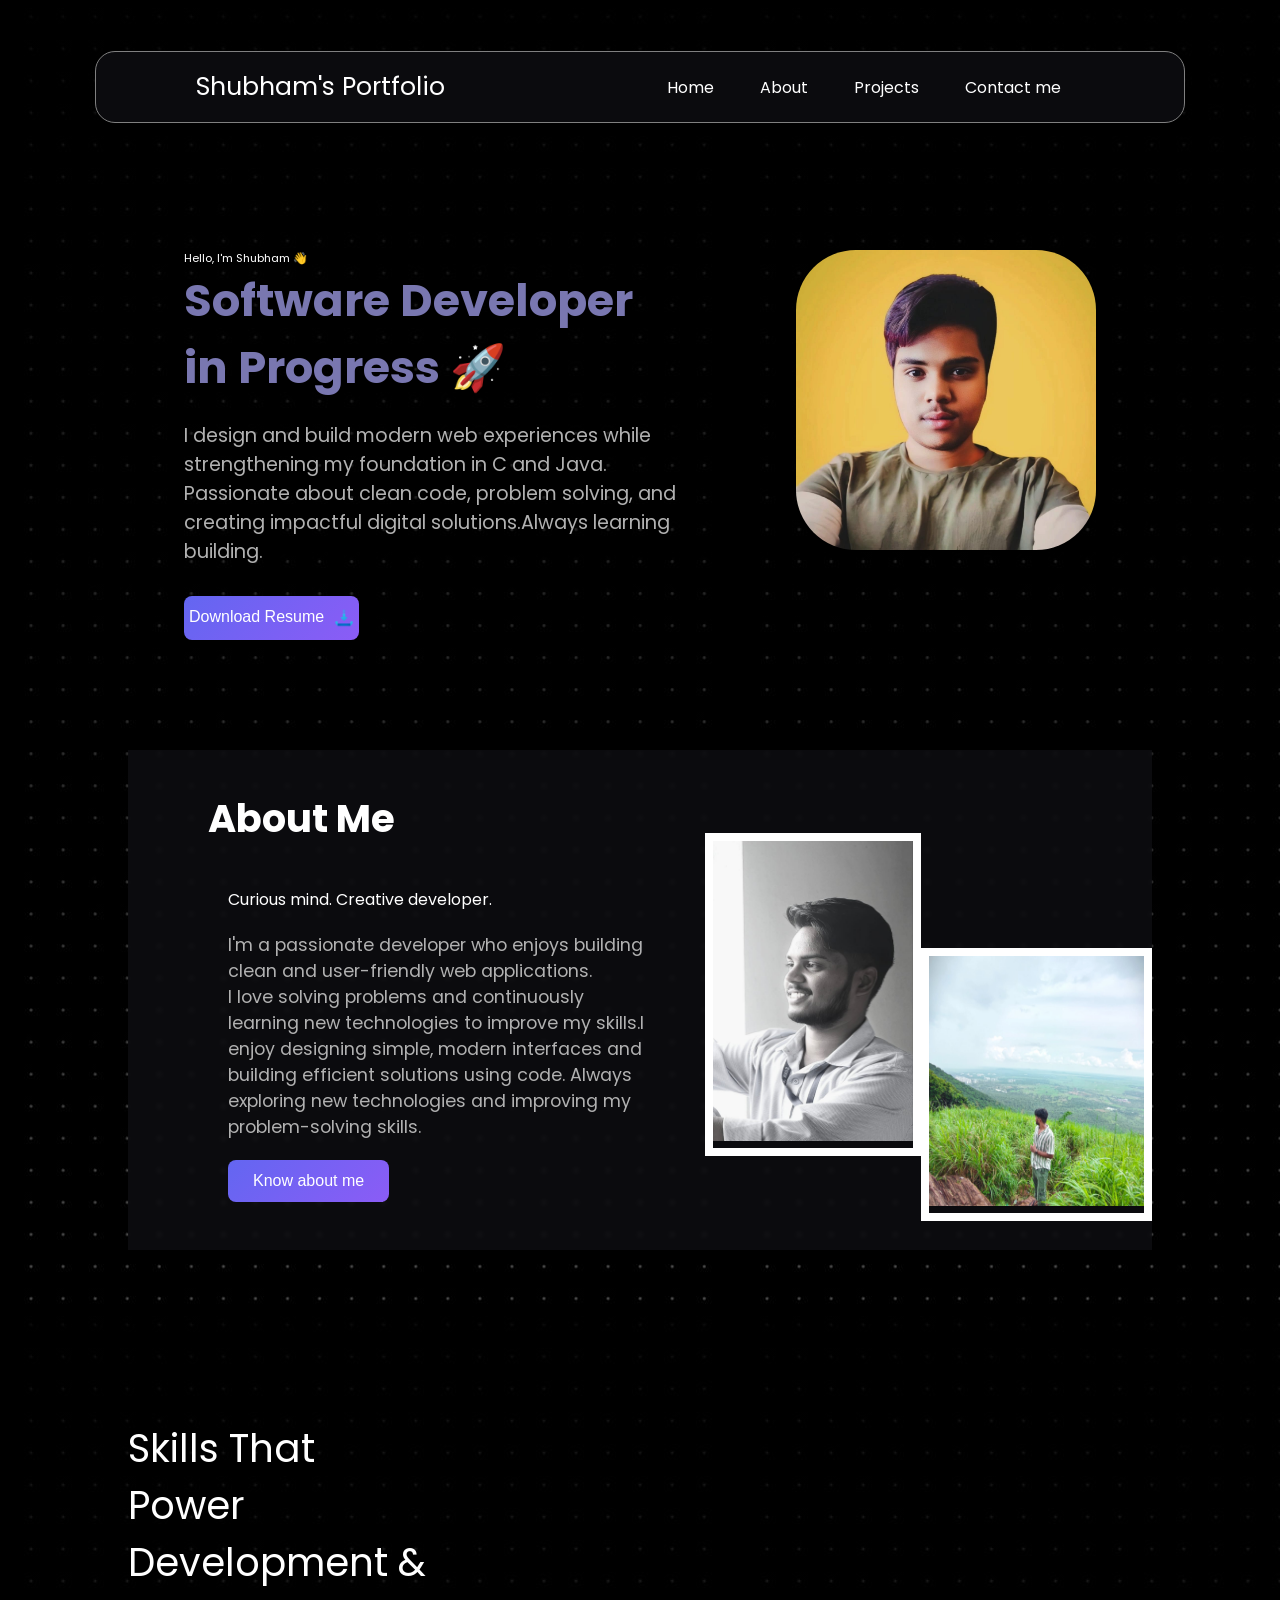
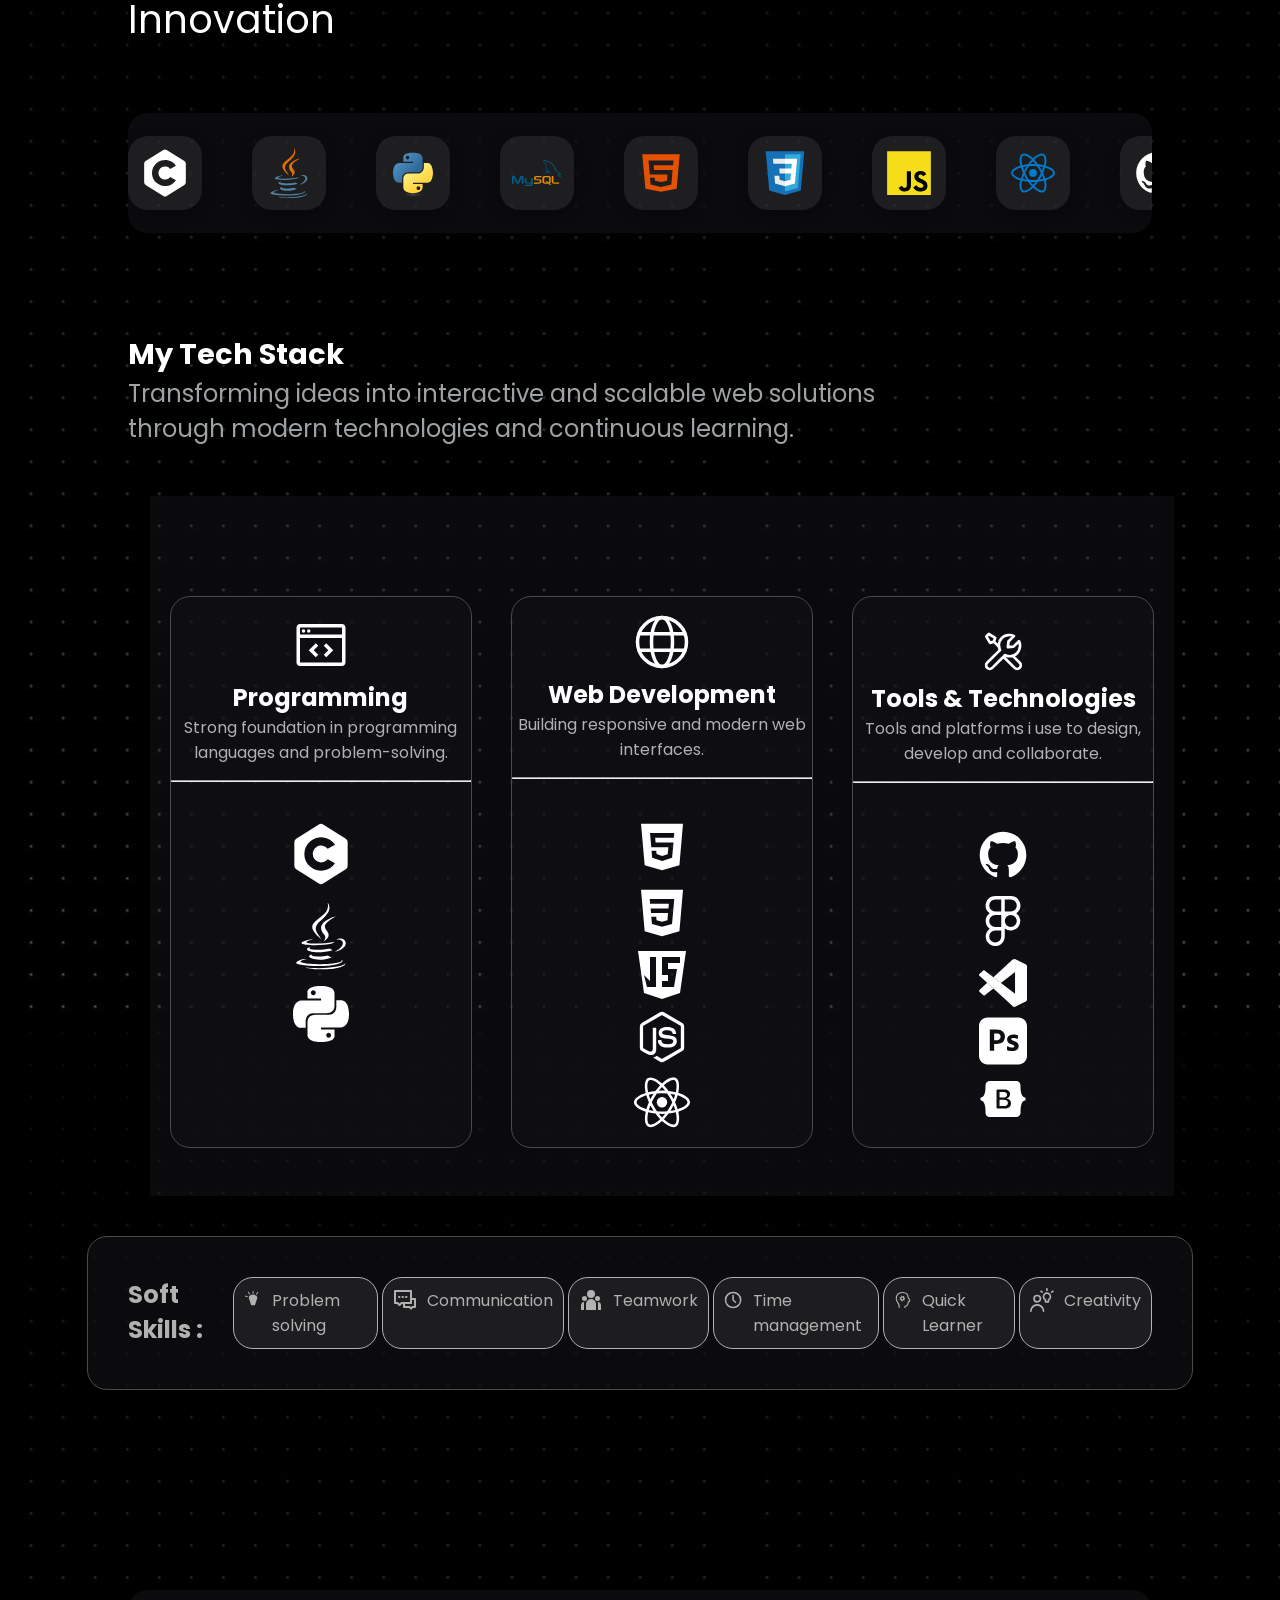
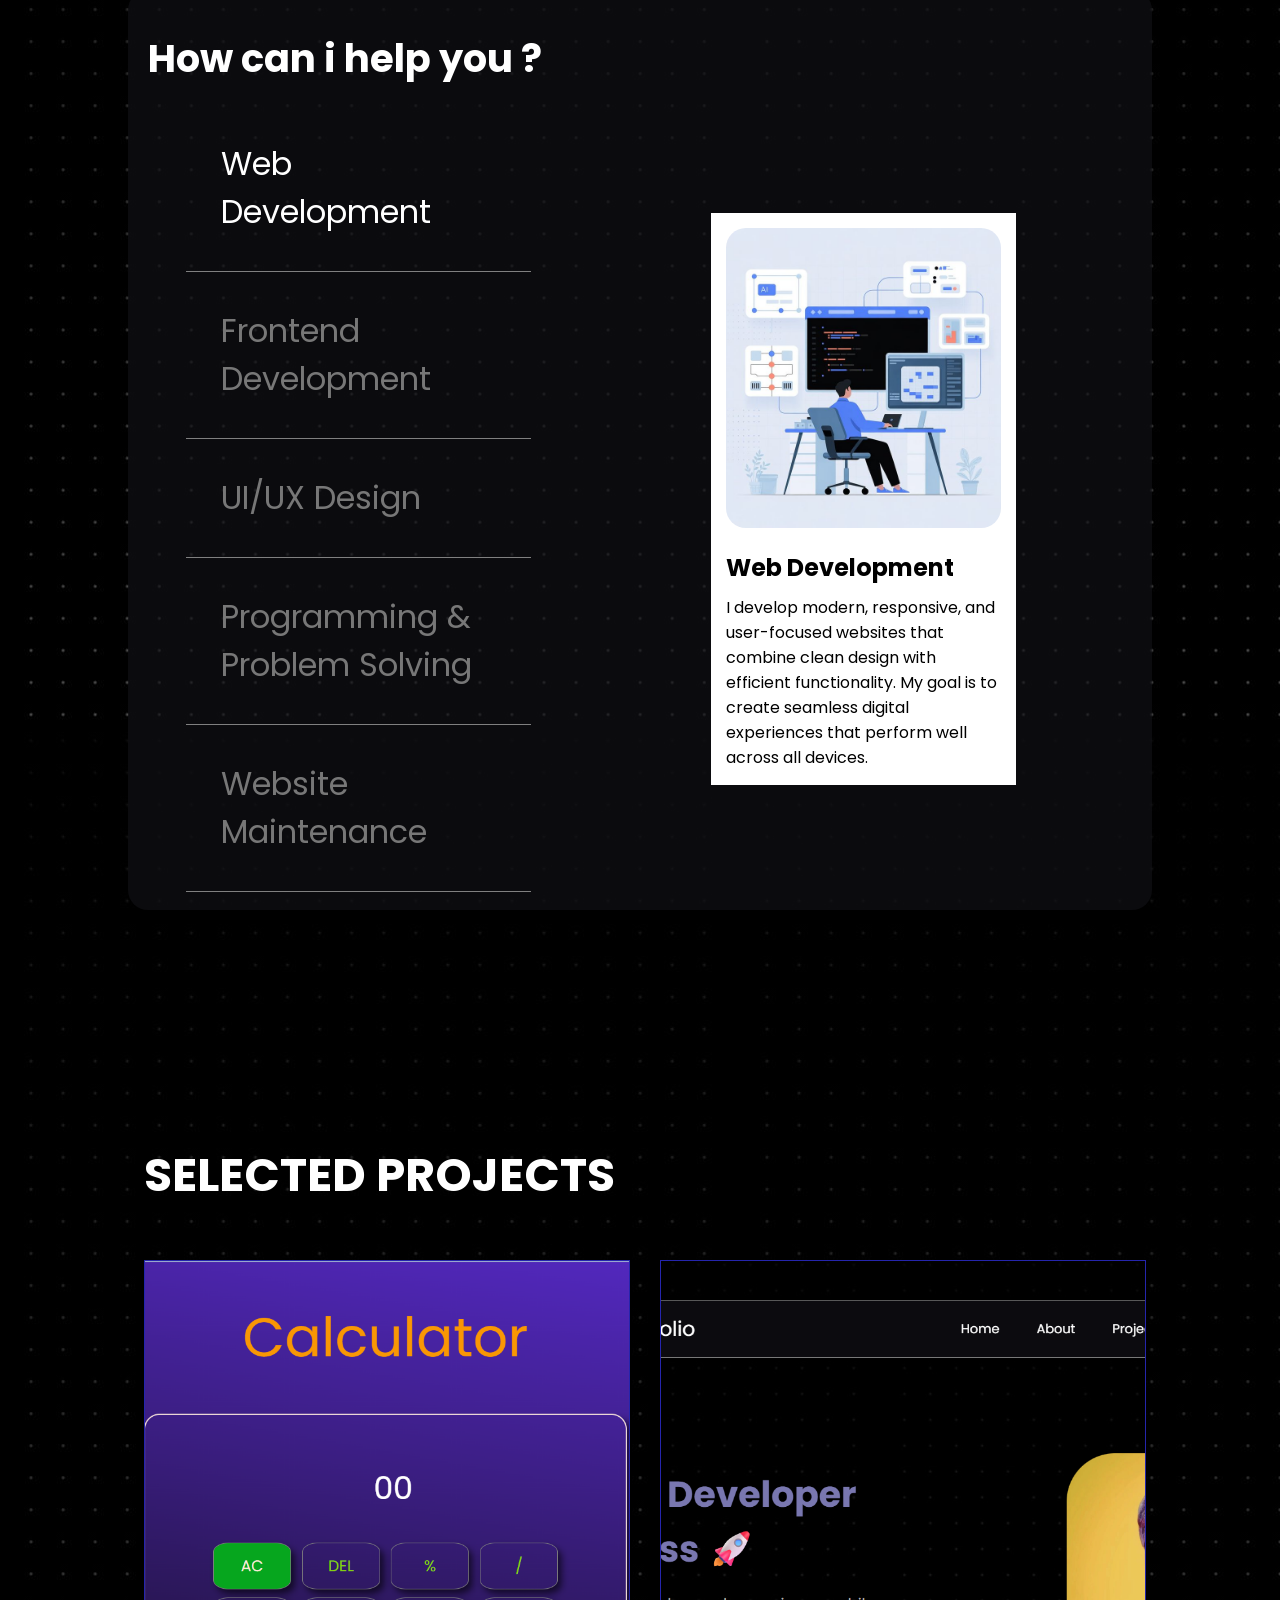
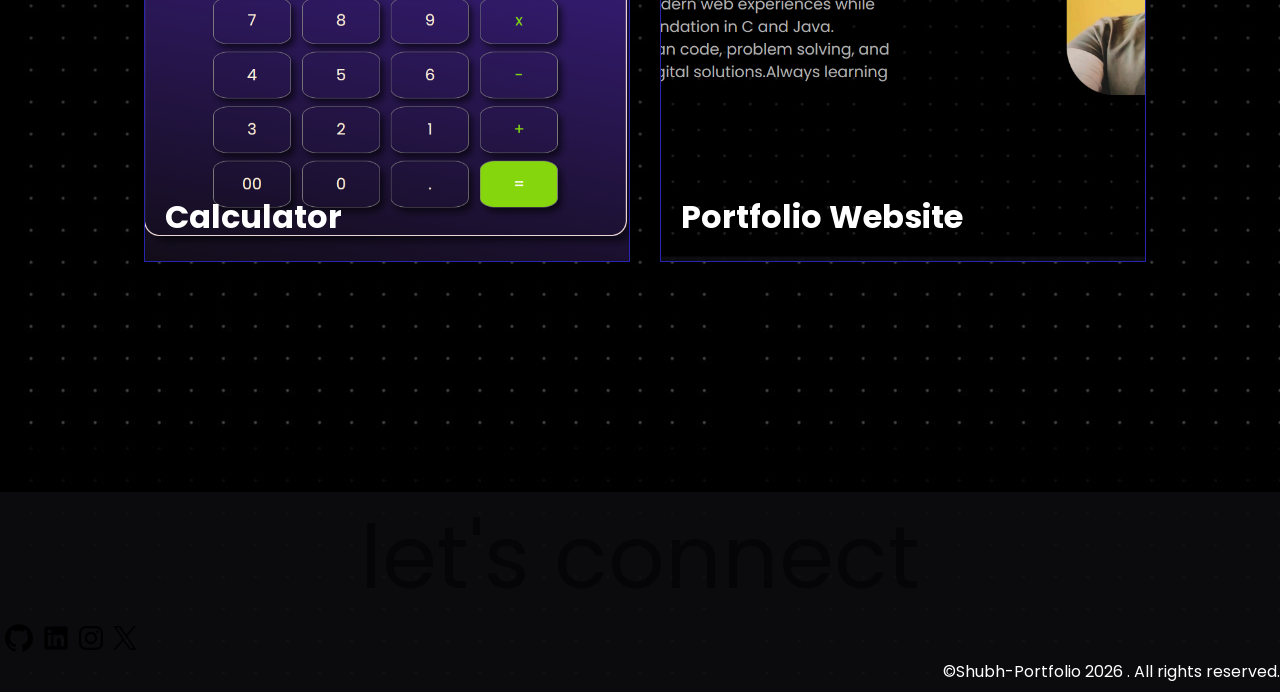
==== commit ec038a0d: "Change greeting from 'Hello' to 'Goodbye'" ====
--- a/index.html
+++ b/index.html
@@ -43,11 +43,11 @@
                 <div>
                     <a href="Shubham Deep Kabi_Curriculum vitae.pdf" download class="resume-btn">                   
                     <div class="button"><button>Download Resume
-                            <image src="assets/downlod.png" alt="Resume" style="height: 20px; width: 20px; margin-left: 10px;">
+                            <image src="downlod.png" alt="Resume" style="height: 20px; width: 20px; margin-left: 10px;">
                         </button> </div></a>
                 </div>
             </div>
-            <div class="rightSection"><img src="assets/my pic.jpg" style="height: 300px; width: auto;">
+            <div class="rightSection"><img src="my pic.jpg" style="height: 300px; width: auto;">
             </div>
 
         </section>
@@ -67,10 +67,10 @@
             <div class="rightsection2">
                 <div class="img">
                     <div class="img1">
-                        <img src="assets/about 1.jpeg" style="height: 300px; width:200px;">
+                        <img src="about 1.jpeg" style="height: 300px; width:200px;">
                     </div>
                     <div class="img2">
-                        <img src="assets/about2.jpeg" style="height: 250px; width:215px;">
+                        <img src="about2.jpeg" style="height: 250px; width:215px;">
                     </div>
                 </div>
             </div>
@@ -548,41 +548,41 @@
                 <div class="service-item active" onclick="changeService(
                     'Web Development',
                     'I develop modern, responsive, and user-focused websites that combine clean design with efficient functionality. My goal is to create seamless digital experiences that perform well across all devices.',
-                        'assets/webdevelopment.jpg'
+                        'webdevelopment.jpg'
                     )">
                     <p>Web Development</p>
                 </div>
                 <div class="service-item" onclick="changeService(
             'Frontend Development',
             'I build interactive and visually appealing user interfaces using modern web technologies. I focus on creating smooth, accessible, and engaging experiences for users.',
-            'assets/frontend.jpg')">
+            'frontend.jpg')">
                     <p>Frontend Development</p>
                 </div>
 
                 <div class="service-item" onclick="changeService(
             'UI/UX Design',
             ' I design intuitive and user-centered interfaces that balance aesthetics with usability. Using Figma, I transform ideas into engaging digital experiences that are easy to navigate.',
-            'assets/uiux.jpg')">
+            'uiux.jpg')">
                     <p>UI/UX Design</p>
                 </div>
 
                 <div class="service-item" onclick="changeService(
             'Programming & Problem Solving',
             'I enjoy solving real-world problems through code and continuously improving my programming skills. My approach emphasizes logical thinking, clean code, and efficient solutions.' ,
-            'assets/problemsolving.jpg')">
+            'problemsolving.jpg')">
                     <p>Programming & Problem Solving</p>
                 </div>
                 <div class="service-item" onclick="changeService(
             'Website Maintenance',
             'I help keep websites secure, optimized, and up to date through regular improvements, performance enhancements, and bug fixes.',
-            'assets/maintenance.jpg')">
+            'maintenance.jpg')">
                     <p>Website Maintenance</p>
                 </div>
             </div>
 
             <div class="service-right">
 
-                <img id="serviceImage" src="assets/webdevelopment.jpg" alt="webdevelopment">
+                <img id="serviceImage" src="webdevelopment.jpg" alt="webdevelopment">
                 <h2 id="serviceTitle">
                     Web Development
                 </h2>
@@ -605,7 +605,7 @@
     <div class="projects-container">
 
         <div class="project-card">
-            <img src="assets/calculator.png" alt="Project">
+            <img src="calculator.png" alt="Project">
 
             <div class="overlay">
                 <a href="calculator.html" class="view-btn">View Project →</a>
@@ -615,7 +615,7 @@
         </div>
 
         <div class="project-card">
-            <img src="assets/my portfolio.png" alt="Project">
+            <img src="my portfolio.png" alt="Project">
 
             <div class="overlay">
                 <a href="myportfolio.html" class="view-btn">View Project →</a>
@@ -663,4 +663,4 @@
     </footer>
 </body>
 
-</html>+</html>
